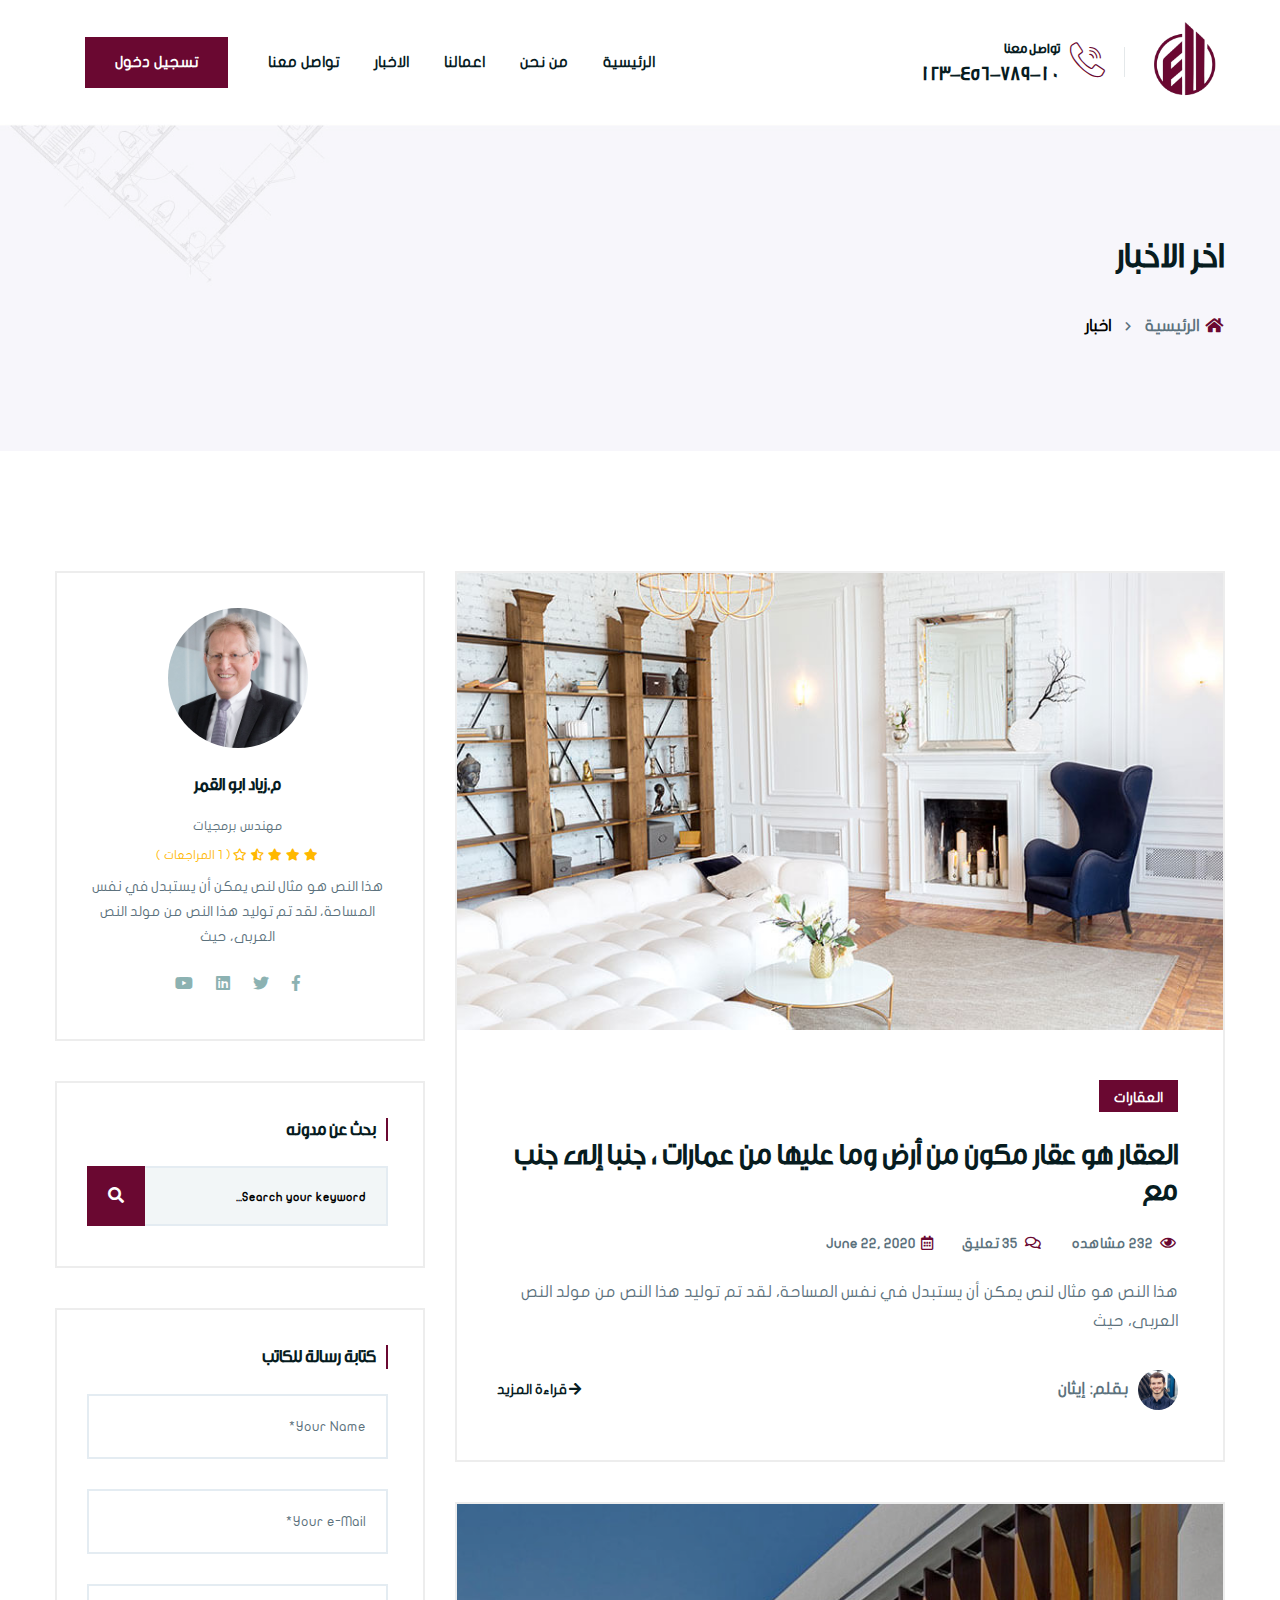
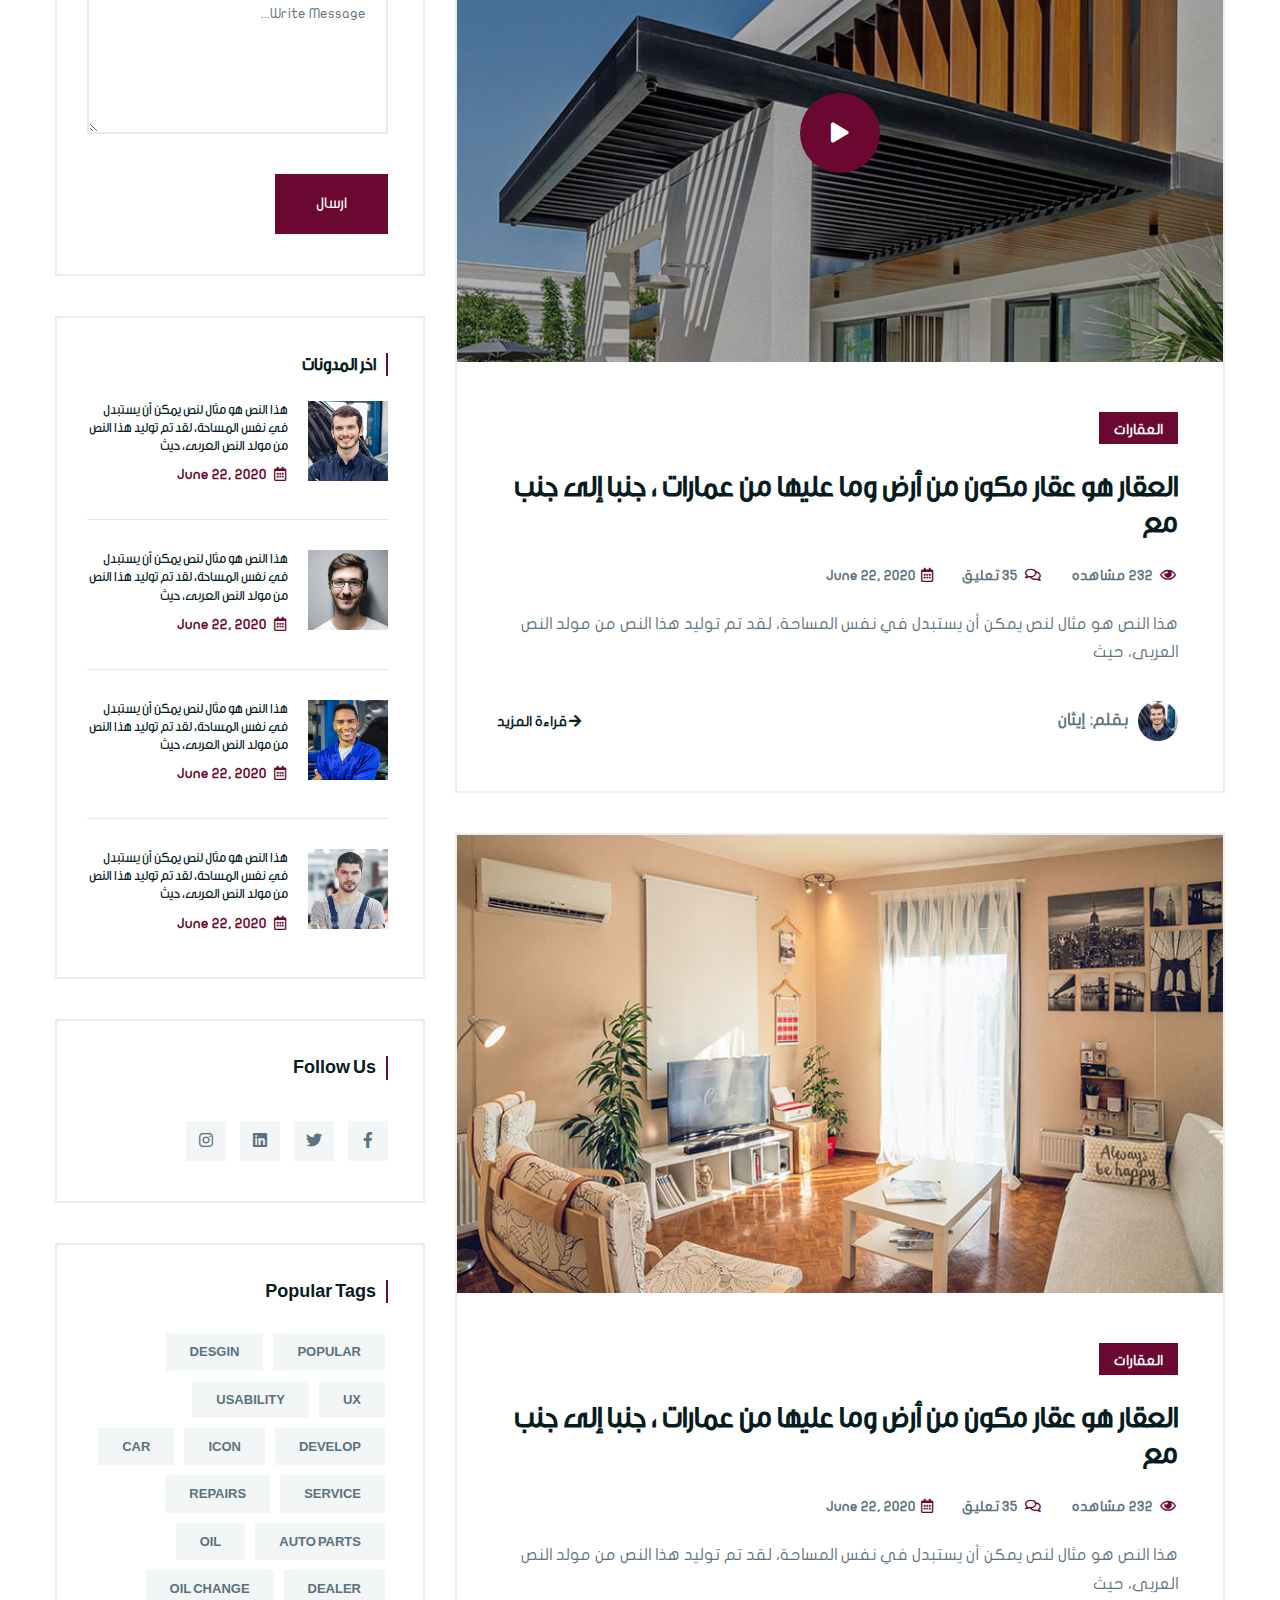
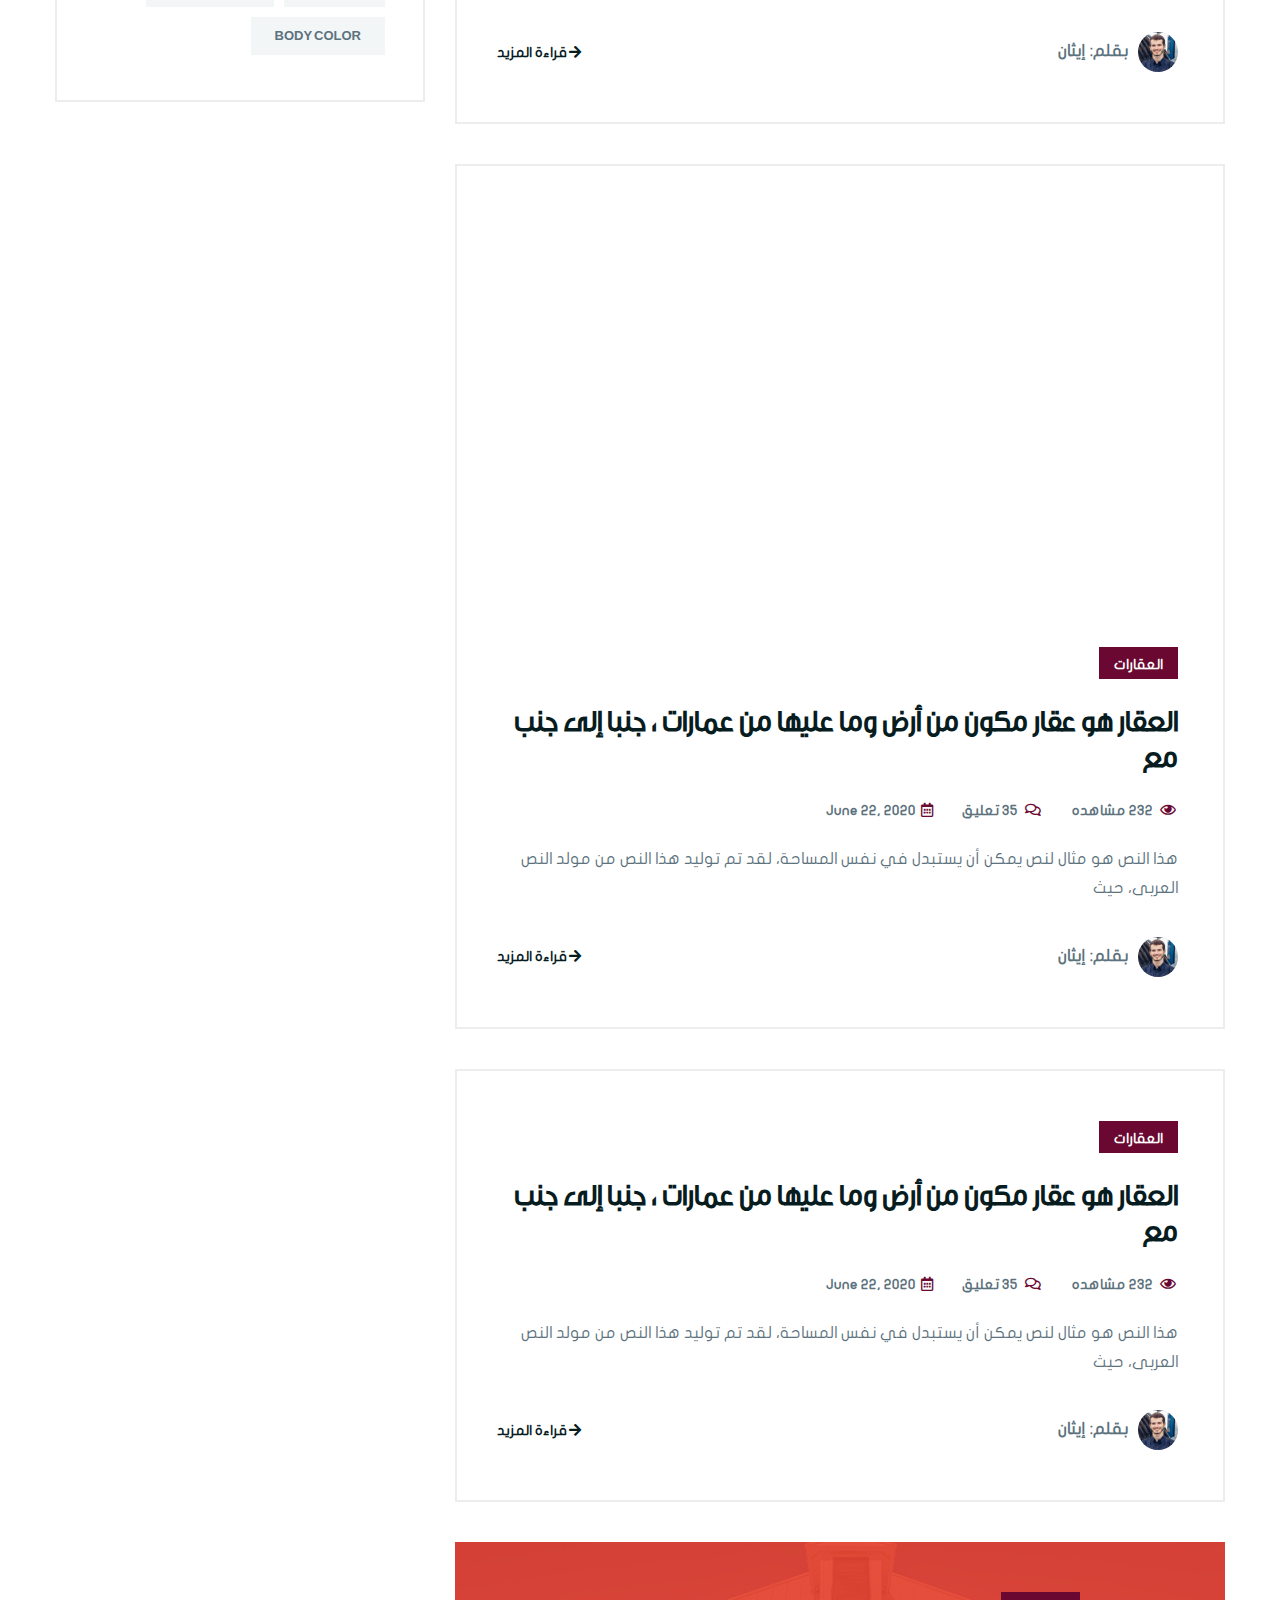
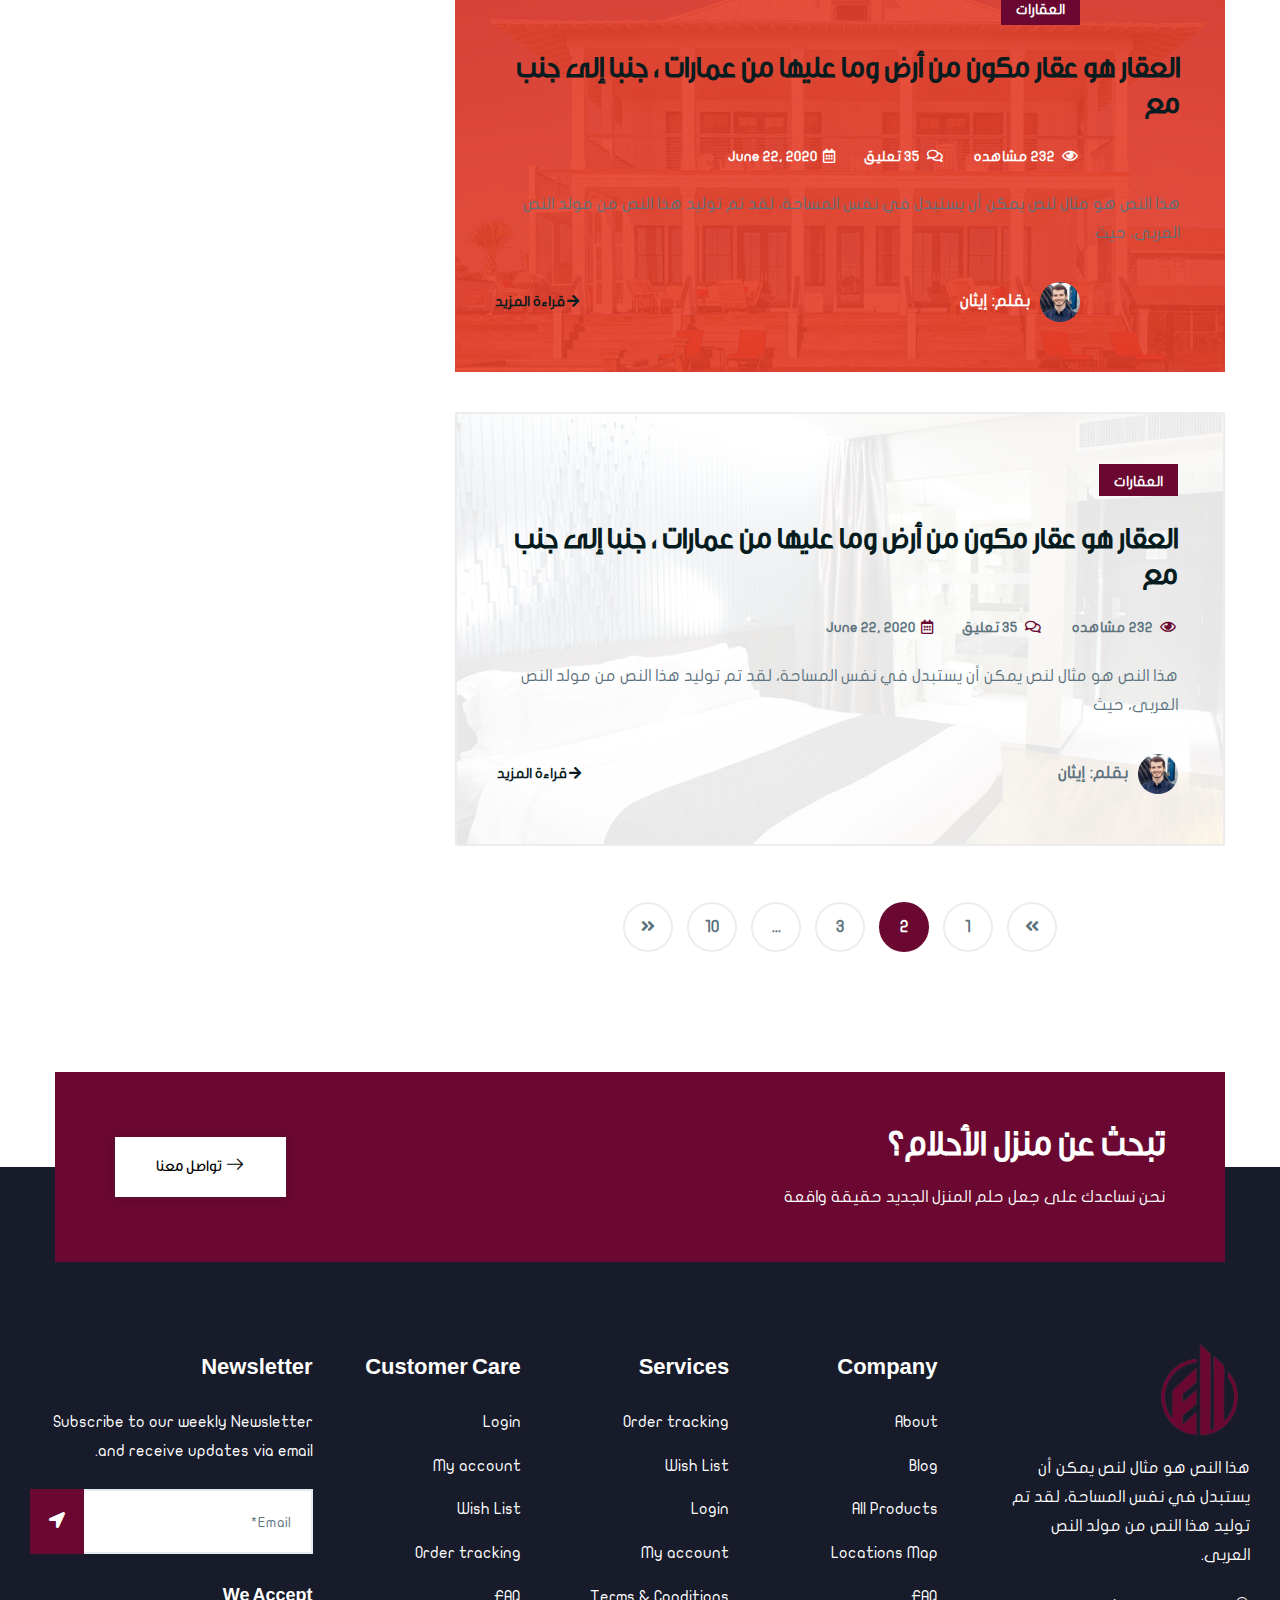
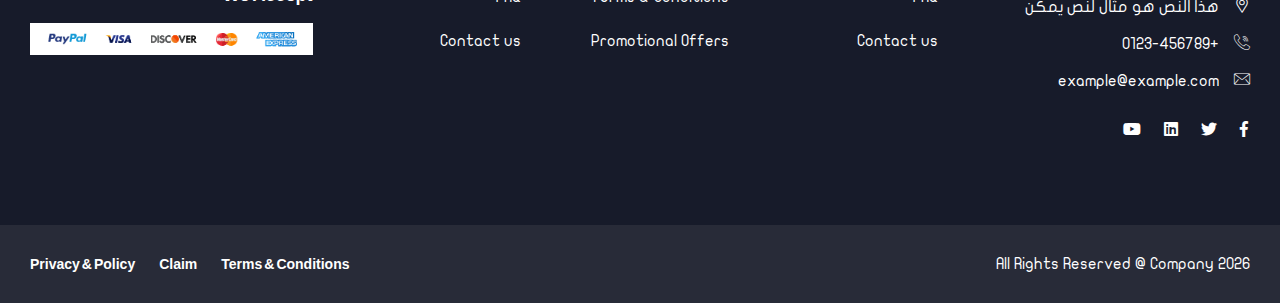
==== news.html @ 2dbd052d "ziad" ====
<!doctype html>
<html class="no-js" lang="zxx">

<head>
    <meta charset="utf-8">
    <meta http-equiv="x-ua-compatible" content="ie=edge">
    <title>ادارة المشاريع الهندسية</title>
    <meta name="robots" content="noindex, follow" />
    <meta name="description" content="">
    <meta name="viewport" content="width=device-width, initial-scale=1, shrink-to-fit=no">

    <!-- Place favicon.png in the root directory -->
    <link rel="shortcut icon" href="img/logo.png" type="image/x-icon" />
    <!-- Font Icons css -->
    <link rel="stylesheet" href="css/font-icons.css">
    <!-- plugins css -->
    <link rel="stylesheet" href="css/plugins.css">
    <!-- Main Stylesheet -->
    <link rel="stylesheet" href="css/style.css">
    <!-- Responsive css -->
    <link rel="stylesheet" href="css/responsive.css">
</head>

<body>
    <!--[if lte IE 9]>
        <p class="browserupgrade">You are using an <strong>outdated</strong> browser. Please <a href="https://browsehappy.com/">upgrade your browser</a> to improve your experience and security.</p>
    <![endif]-->

    <!-- Add your site or application content here -->

<!-- Body main wrapper start -->
<div class="body-wrapper">

    <!-- HEADER AREA START (header-5) -->
    <header class="ltn__header-area ltn__header-5 ltn__header-logo-and-mobile-menu-in-mobile ltn__header-transparent--- gradient-color-4---">
        <!-- ltn__header-top-area start -->
        <div class="ltn__header-top-area d-none">
            <div class="container">
                <div class="row">
                    <div class="col-md-7">
                        <div class="ltn__top-bar-menu">
                            <ul>
                                <li><a href="mailto:info@webmail.com?Subject=Flower%20greetings%20to%20you"><i class="icon-mail"></i> info@webmail.com</a></li>
                                <li><a href="locations.html"><i class="icon-placeholder"></i> 15/A, Nest Tower, NYC</a></li>
                            </ul>
                        </div>
                    </div>
                    <div class="col-md-5">
                        <div class="top-bar-right text-right">
                            <div class="ltn__top-bar-menu">
                                <ul>
                                    <li>
                                        <!-- ltn__language-menu -->
                                        <div class="ltn__drop-menu ltn__currency-menu ltn__language-menu">
                                            <ul>
                                                <li><a href="index-2.html#" class="dropdown-toggle"><span class="active-currency">English</span></a>
                                                    <ul>
                                                        <li><a href="index-2.html#">Arabic</a></li>
                                                        <li><a href="index-2.html#">Bengali</a></li>
                                                        <li><a href="index-2.html#">Chinese</a></li>
                                                        <li><a href="index-2.html#">English</a></li>
                                                        <li><a href="index-2.html#">French</a></li>
                                                        <li><a href="index-2.html#">Hindi</a></li>
                                                    </ul>
                                                </li>
                                            </ul>
                                        </div>
                                    </li>
                                    <li>
                                        <!-- ltn__social-media -->
                                        <div class="ltn__social-media">
                                            <ul>
                                                <li><a href="index-2.html#" title="Facebook"><i class="fab fa-facebook-f"></i></a></li>
                                                <li><a href="index-2.html#" title="Twitter"><i class="fab fa-twitter"></i></a></li>
                                                
                                                <li><a href="index-2.html#" title="Instagram"><i class="fab fa-instagram"></i></a></li>
                                                <li><a href="index-2.html#" title="Dribbble"><i class="fab fa-dribbble"></i></a></li>
                                            </ul>
                                        </div>
                                    </li>
                                </ul>
                            </div>
                        </div>
                    </div>
                </div>
            </div>
        </div>
        <!-- ltn__header-top-area end -->
        
        <!-- ltn__header-middle-area start -->
        <div class="ltn__header-middle-area ltn__header-sticky ltn__sticky-bg-white">
            <div class="container">
                <div class="row">
                    <div class="col">
                        <div class="site-logo-wrap">
                            <div class="site-logo">
                                <a href="index.html"><img src="img/logo.png" width="80px" alt="Logo"></a>
                            </div>
                            <div class="get-support clearfix">
                                <div class="get-support-icon">
                                    <i class="icon-call"></i>
                                </div>
                                <div class="get-support-info">
                                    <h6>تواصل معنا</h6>
                                    <h4><a href="tel:+123456789">123-456-789-10</a></h4>
                                </div>
                            </div>
                        </div>
                    </div>
                    <div class="col header-menu-column">
                        <div class="header-menu d-none d-xl-block">
                            <nav>
                                <div class="ltn__main-menu">
                                    <ul>
                                        <li><a href="index-2.html#">الرئيسية</a>
                                         
                                        </li>
                                        <li><a href="index-2.html#">من نحن</a>
                                    
                                        </li>
                                        <li><a href="index-2.html#">اعمالنا</a>
                                    
                                        </li>
                                        <li><a href="index-2.html#">الاخبار</a>
                                            <ul>
                                                <li><a href="blog.html">News</a></li>
                                                <li><a href="blog-grid.html">News Grid</a></li>
                                                <li><a href="blog-left-sidebar.html">News Left sidebar</a></li>
                                                <li><a href="blog-right-sidebar.html">News Right sidebar</a></li>
                                                <li><a href="blog-details.html">News details</a></li>
                                            </ul>
                                        </li>

                                    
                                        <li><a href="contact.html">تواصل معنا</a></li>
                                        <li class="special-link">
                                            <a href="add-listing.html">تسجيل دخول</a>
                                        </li>
                                    </ul>
                                </div>
                            </nav>
                        </div>
                    </div>
                    <div class="ltn__header-options ltn__header-options-2 ">
                        <!-- Mobile Menu Button -->
                        <div class="mobile-menu-toggle d-xl-none">
                            <a href="index-2.html#ltn__utilize-mobile-menu" class="ltn__utilize-toggle">
                                <svg viewBox="0 0 800 600">
                                    <path d="M300,220 C300,220 520,220 540,220 C740,220 640,540 520,420 C440,340 300,200 300,200" id="top"></path>
                                    <path d="M300,320 L540,320" id="middle"></path>
                                    <path d="M300,210 C300,210 520,210 540,210 C740,210 640,530 520,410 C440,330 300,190 300,190" id="bottom" transform="translate(480, 320) scale(1, -1) translate(-480, -318) "></path>
                                </svg>
                            </a>
                        </div>
                    </div>
                </div>
            </div>
        </div>
        <!-- ltn__header-middle-area end -->
    </header>
    <!-- HEADER AREA END -->



    <!-- Utilize Mobile Menu Start -->
    <div id="ltn__utilize-mobile-menu" class="ltn__utilize ltn__utilize-mobile-menu">
        <div class="ltn__utilize-menu-inner ltn__scrollbar">
            <div class="ltn__utilize-menu-head">
                <div class="site-logo">
                    <a href="index.html"><img src="img/logo.png" alt="Logo"></a>
                </div>
                <button class="ltn__utilize-close">×</button>
            </div>
            <div class="ltn__utilize-menu-search-form">
                <form action="#">
                    <input type="text" placeholder="Search...">
                    <button><i class="fas fa-search"></i></button>
                </form>
            </div>
            <div class="ltn__utilize-menu">
                <ul>
                    <li><a href="index-2.html#">الرئيسية</a>
                     
                    </li>
                    <li><a href="index-2.html#">من نحن</a>
                
                    </li>
                    <li><a href="index-2.html#">اعمالنا</a>
                
                    </li>
                    <li><a href="index-2.html#">الاخبار</a>
                        <ul class="sub-menu">
                            <li><a href="blog.html">News</a></li>
                            <li><a href="blog-grid.html">News Grid</a></li>
                            <li><a href="blog-left-sidebar.html">News Left sidebar</a></li>
                            <li><a href="blog-right-sidebar.html">News Right sidebar</a></li>
                            <li><a href="blog-details.html">News details</a></li>
                        </ul>
                    </li>

                
                    <li><a href="contact.html">تواصل معنا</a></li>
                    <li class="special-link">
                        <a href="add-listing.html">تسجيل دخول</a>
                    </li>
                </ul>
            </div>
       
            <div class="ltn__social-media-2">
                <ul>
                    <li><a href="index-2.html#" title="Facebook"><i class="fab fa-facebook-f"></i></a></li>
                    <li><a href="index-2.html#" title="Twitter"><i class="fab fa-twitter"></i></a></li>
                    <li><a href="index-2.html#" title="Linkedin"><i class="fab fa-linkedin"></i></a></li>
                    <li><a href="index-2.html#" title="Instagram"><i class="fab fa-instagram"></i></a></li>
                </ul>
            </div>
        </div>
    </div>
    <!-- Utilize Mobile Menu End -->

    <div class="ltn__utilize-overlay"></div>


    <!-- BREADCRUMB AREA START -->
    <div class="ltn__breadcrumb-area text-left bg-overlay-white-30 bg-image "  data-bg="img/bg/14.jpg">
        <div class="container">
            <div class="row">
                <div class="col-lg-12">
                    <div class="ltn__breadcrumb-inner">
                        <h1 class="page-title">اخر الاخبار</h1>
                        <div class="ltn__breadcrumb-list">
                            <ul>
                                <li><a href="index.html"><span class="ltn__secondary-color"><i class="fas fa-home"></i></span> الرئيسية</a></li>
                                <li>اخبار</li>
                            </ul>
                        </div>
                    </div>
                </div>
            </div>
        </div>
    </div>
    <!-- BREADCRUMB AREA END -->

    <!-- BLOG AREA START -->
    <div class="ltn__blog-area mb-120">
        <div class="container">
            <div class="row">
                <div class="col-lg-8">
                    <div class="ltn__blog-list-wrap">
                        <!-- Blog Item -->
                        <div class="ltn__blog-item ltn__blog-item-5">
                            <div class="ltn__blog-img">
                                <a href="blog-details.html"><img src="img/blog/31.jpg" alt="Image"></a>
                            </div>
                            <div class="ltn__blog-brief">
                                <div class="ltn__blog-meta">
                                    <ul>
                                        <li class="ltn__blog-category">
                                            <a href="blog.html#">العقارات</a>
                                        </li>
                                    </ul>
                                </div>
                                <h3 class="ltn__blog-title"><a href="blog-details.html">العقار هو عقار مكون من أرض وما عليها من عمارات ،
                                    جنبا إلى جنب مع</a></h3>
                                <div class="ltn__blog-meta">
                                    <ul>
                                        <li>
                                            <a href="blog.html#"><i class="far fa-eye"></i>232 مشاهده</a>
                                        </li>
                                        <li>
                                            <a href="blog.html#"><i class="far fa-comments"></i>35 تعليق</a>
                                        </li>
                                        <li class="ltn__blog-date">
                                            <i class="far fa-calendar-alt"></i>June 22, 2020
                                        </li>
                                    </ul>
                                </div>
                                <p>هذا النص هو مثال لنص يمكن أن يستبدل في نفس المساحة، لقد تم توليد هذا النص من مولد النص العربى، حيث</p>
                                <div class="ltn__blog-meta-btn">
                                    <div class="ltn__blog-meta">
                                        <ul>
                                            <li class="ltn__blog-author">
                                                <a href="blog.html#"><img src="img/blog/author.jpg" alt="#">بقلم: إيثان</a>
                                            </li>
                                        </ul>
                                    </div>
                                    <div class="ltn__blog-btn">
                                        <a href="blog-details.html"><i class="fas fa-arrow-right"></i>قراءة المزيد</a>
                                    </div>
                                </div>
                            </div>
                        </div>
                        <!-- Blog Item (Video) -->
                        <div class="ltn__blog-item ltn__blog-item-5 ltn__blog-item-video">
                            <div class="ltn__video-img">
                                <img src="img/blog/32.jpg" alt="video popup bg image">
                                <a class="ltn__video-icon-2 ltn__secondary-bg ltn__video-icon-2-border---" href="https://www.youtube.com/embed/X7R-q9rsrtU?autoplay=1&showinfo=0"  data-rel="lightcase:myCollection">
                                    <i class="fa fa-play"></i>
                                </a>
                            </div>
                            <div class="ltn__blog-brief">
                                <div class="ltn__blog-meta">
                                    <ul>
                                        <li class="ltn__blog-category">
                                            <a href="blog.html#">العقارات</a>
                                        </li>
                                    </ul>
                                </div>
                                <h3 class="ltn__blog-title"><a href="blog-details.html">العقار هو عقار مكون من أرض وما عليها من عمارات ،
                                    جنبا إلى جنب مع</a></h3>
                                <div class="ltn__blog-meta">
                                    <ul>
                                        <li>
                                            <a href="blog.html#"><i class="far fa-eye"></i>232 مشاهده</a>
                                        </li>
                                        <li>
                                            <a href="blog.html#"><i class="far fa-comments"></i>35 تعليق</a>
                                        </li>
                                        <li class="ltn__blog-date">
                                            <i class="far fa-calendar-alt"></i>June 22, 2020
                                        </li>
                                    </ul>
                                </div>
                                <p>هذا النص هو مثال لنص يمكن أن يستبدل في نفس المساحة، لقد تم توليد هذا النص من مولد النص العربى، حيث</p>
                                <div class="ltn__blog-meta-btn">
                                    <div class="ltn__blog-meta">
                                        <ul>
                                            <li class="ltn__blog-author">
                                                <a href="blog.html#"><img src="img/blog/author.jpg" alt="#">بقلم: إيثان</a>
                                            </li>
                                        </ul>
                                    </div>
                                    <div class="ltn__blog-btn">
                                        <a href="blog-details.html"><i class="fas fa-arrow-right"></i>قراءة المزيد</a>
                                    </div>
                                </div>
                            </div>
                        </div>
                        <!-- Blog Item (Gallery) -->
                        <div class="ltn__blog-item ltn__blog-item-5 ltn__blog-item-gallery">
                            <div class="ltn__blog-gallery-active slick-arrow-1 slick-arrow-1-inner">
                                <div class="ltn__blog-gallery-item">
                                    <a href="blog-details.html"><img src="img/blog/33.jpg" alt="Image"></a>
                                </div>
                                <div class="ltn__blog-gallery-item">
                                    <a href="blog-details.html"><img src="img/blog/34.jpg" alt="Image"></a>
                                </div>
                                <div class="ltn__blog-gallery-item">
                                    <a href="blog-details.html"><img src="img/blog/31.jpg" alt="Image"></a>
                                </div>
                            </div>
                            <div class="ltn__blog-brief">
                                <div class="ltn__blog-meta">
                                    <ul>
                                        <li class="ltn__blog-category">
                                            <a href="blog.html#">العقارات</a>
                                        </li>
                                    </ul>
                                </div>
                                <h3 class="ltn__blog-title"><a href="blog-details.html">العقار هو عقار مكون من أرض وما عليها من عمارات ،
                                    جنبا إلى جنب مع</a></h3>
                                <div class="ltn__blog-meta">
                                    <ul>
                                        <li>
                                            <a href="blog.html#"><i class="far fa-eye"></i>232 مشاهده</a>
                                        </li>
                                        <li>
                                            <a href="blog.html#"><i class="far fa-comments"></i>35 تعليق</a>
                                        </li>
                                        <li class="ltn__blog-date">
                                            <i class="far fa-calendar-alt"></i>June 22, 2020
                                        </li>
                                    </ul>
                                </div>
                                <p>هذا النص هو مثال لنص يمكن أن يستبدل في نفس المساحة، لقد تم توليد هذا النص من مولد النص العربى، حيث</p>
                                <div class="ltn__blog-meta-btn">
                                    <div class="ltn__blog-meta">
                                        <ul>
                                            <li class="ltn__blog-author">
                                                <a href="blog.html#"><img src="img/blog/author.jpg" alt="#">بقلم: إيثان</a>
                                            </li>
                                        </ul>
                                    </div>
                                    <div class="ltn__blog-btn">
                                        <a href="blog-details.html"><i class="fas fa-arrow-right"></i>قراءة المزيد</a>
                                    </div>
                                </div>
                            </div>
                        </div>
                        <!-- Blog Item (Audio) -->
                        <div class="ltn__blog-item ltn__blog-item-5 ltn__blog-item-audio">
                            <div class="post-audio embed-responsive embed-responsive-16by9">
                                <iframe src="https://w.soundcloud.com/player/?url=https://api.soundcloud.com/tracks/837045328&color=%23ff5500&auto_play=false&hide_related=false&show_comments=true&show_user=true&show_reposts=false&show_teaser=true&visual=true"></iframe>
                                
                            </div>
                            <div class="ltn__blog-brief">
                                <div class="ltn__blog-meta">
                                    <ul>
                                        <li class="ltn__blog-category">
                                            <a href="blog.html#">العقارات</a>
                                        </li>
                                    </ul>
                                </div>
                                <h3 class="ltn__blog-title"><a href="blog-details.html">العقار هو عقار مكون من أرض وما عليها من عمارات ،
                                    جنبا إلى جنب مع</a></h3>
                                <div class="ltn__blog-meta">
                                    <ul>
                                        <li>
                                            <a href="blog.html#"><i class="far fa-eye"></i>232 مشاهده</a>
                                        </li>
                                        <li>
                                            <a href="blog.html#"><i class="far fa-comments"></i>35 تعليق</a>
                                        </li>
                                        <li class="ltn__blog-date">
                                            <i class="far fa-calendar-alt"></i>June 22, 2020
                                        </li>
                                    </ul>
                                </div>
                                <p>هذا النص هو مثال لنص يمكن أن يستبدل في نفس المساحة، لقد تم توليد هذا النص من مولد النص العربى، حيث</p>
                                <div class="ltn__blog-meta-btn">
                                    <div class="ltn__blog-meta">
                                        <ul>
                                            <li class="ltn__blog-author">
                                                <a href="blog.html#"><img src="img/blog/author.jpg" alt="#">بقلم: إيثان</a>
                                            </li>
                                        </ul>
                                    </div>
                                    <div class="ltn__blog-btn">
                                        <a href="blog-details.html"><i class="fas fa-arrow-right"></i>قراءة المزيد</a>
                                    </div>
                                </div>
                            </div>
                        </div>
                        <!-- Blog Item (No Image) -->
                        <div class="ltn__blog-item ltn__blog-item-5 ltn__blog-item-no-image">
                            <div class="ltn__blog-brief">
                                <div class="ltn__blog-meta">
                                    <ul>
                                        <li class="ltn__blog-category">
                                            <a href="blog.html#">العقارات</a>
                                        </li>
                                    </ul>
                                </div>
                                <h3 class="ltn__blog-title"><a href="blog-details.html">العقار هو عقار مكون من أرض وما عليها من عمارات ،
                                    جنبا إلى جنب مع</a></h3>
                                <div class="ltn__blog-meta">
                                    <ul>
                                        <li>
                                            <a href="blog.html#"><i class="far fa-eye"></i>232 مشاهده</a>
                                        </li>
                                        <li>
                                            <a href="blog.html#"><i class="far fa-comments"></i>35 تعليق</a>
                                        </li>
                                        <li class="ltn__blog-date">
                                            <i class="far fa-calendar-alt"></i>June 22, 2020
                                        </li>
                                    </ul>
                                </div>
                                <p>هذا النص هو مثال لنص يمكن أن يستبدل في نفس المساحة، لقد تم توليد هذا النص من مولد النص العربى، حيث</p>
                                <div class="ltn__blog-meta-btn">
                                    <div class="ltn__blog-meta">
                                        <ul>
                                            <li class="ltn__blog-author">
                                                <a href="blog.html#"><img src="img/blog/author.jpg" alt="#">بقلم: إيثان</a>
                                            </li>
                                        </ul>
                                    </div>
                                    <div class="ltn__blog-btn">
                                        <a href="blog-details.html"><i class="fas fa-arrow-right"></i>قراءة المزيد</a>
                                    </div>
                                </div>
                            </div>
                        </div>
                        <!-- Blog Item (Quote) -->
                        <div class="ltn__blog-item ltn__blog-item-5 ltn__blog-item-quote bg-image bg-overlay-theme-90" data-bg="img/blog/3.jpg">
                            <div class="ltn__blog-brief">
                                <div class="ltn__blog-meta">
                                    <ul>
                                        <li class="ltn__blog-category">
                                            <a href="blog.html#">العقارات</a>
                                        </li>
                                    </ul>
                                </div>
                                <h3 class="ltn__blog-title"><a href="blog-details.html">العقار هو عقار مكون من أرض وما عليها من عمارات ،
                                    جنبا إلى جنب مع</a></h3>
                                <div class="ltn__blog-meta">
                                    <ul>
                                        <li>
                                            <a href="blog.html#"><i class="far fa-eye"></i>232 مشاهده</a>
                                        </li>
                                        <li>
                                            <a href="blog.html#"><i class="far fa-comments"></i>35 تعليق</a>
                                        </li>
                                        <li class="ltn__blog-date">
                                            <i class="far fa-calendar-alt"></i>June 22, 2020
                                        </li>
                                    </ul>
                                </div>
                                <p>هذا النص هو مثال لنص يمكن أن يستبدل في نفس المساحة، لقد تم توليد هذا النص من مولد النص العربى، حيث</p>
                                <div class="ltn__blog-meta-btn">
                                    <div class="ltn__blog-meta">
                                        <ul>
                                            <li class="ltn__blog-author">
                                                <a href="blog.html#"><img src="img/blog/author.jpg" alt="#">بقلم: إيثان</a>
                                            </li>
                                        </ul>
                                    </div>
                                    <div class="ltn__blog-btn">
                                        <a href="blog-details.html"><i class="fas fa-arrow-right"></i>قراءة المزيد</a>
                                    </div>
                                </div>
                            </div>
                        </div>
                        <!-- Blog Item (Background Image) -->
                        <div class="ltn__blog-item ltn__blog-item-5 ltn__blog-item-bg-image bg-image bg-overlay-white-90" data-bg="img/blog/2.jpg">
                            <div class="ltn__blog-brief">
                                <div class="ltn__blog-meta">
                                    <ul>
                                        <li class="ltn__blog-category">
                                            <a href="blog.html#">العقارات</a>
                                        </li>
                                    </ul>
                                </div>
                                <h3 class="ltn__blog-title"><a href="blog-details.html">العقار هو عقار مكون من أرض وما عليها من عمارات ،
                                    جنبا إلى جنب مع</a></h3>
                                <div class="ltn__blog-meta">
                                    <ul>
                                        <li>
                                            <a href="blog.html#"><i class="far fa-eye"></i>232 مشاهده</a>
                                        </li>
                                        <li>
                                            <a href="blog.html#"><i class="far fa-comments"></i>35 تعليق</a>
                                        </li>
                                        <li class="ltn__blog-date">
                                            <i class="far fa-calendar-alt"></i>June 22, 2020
                                        </li>
                                    </ul>
                                </div>
                                <p>هذا النص هو مثال لنص يمكن أن يستبدل في نفس المساحة، لقد تم توليد هذا النص من مولد النص العربى، حيث</p>
                                <div class="ltn__blog-meta-btn">
                                    <div class="ltn__blog-meta">
                                        <ul>
                                            <li class="ltn__blog-author">
                                                <a href="blog.html#"><img src="img/blog/author.jpg" alt="#">بقلم: إيثان</a>
                                            </li>
                                        </ul>
                                    </div>
                                    <div class="ltn__blog-btn">
                                        <a href="blog-details.html"><i class="fas fa-arrow-right"></i>قراءة المزيد</a>
                                    </div>
                                </div>
                            </div>
                        </div>
                        <!--  -->
                    </div>
                    <div class="row">
                        <div class="col-lg-12">
                            <div class="ltn__pagination-area text-center">
                                <div class="ltn__pagination">
                                    <ul>
                                        <li><a href="blog.html#"><i class="fas fa-angle-double-left"></i></a></li>
                                        <li><a href="blog.html#">1</a></li>
                                        <li class="active"><a href="blog.html#">2</a></li>
                                        <li><a href="blog.html#">3</a></li>
                                        <li><a href="blog.html#">...</a></li>
                                        <li><a href="blog.html#">10</a></li>
                                        <li><a href="blog.html#"><i class="fas fa-angle-double-right"></i></a></li>
                                    </ul>
                                </div>
                            </div>
                        </div>
                    </div>
                </div>
                <div class="col-lg-4">
                    <aside class="sidebar-area blog-sidebar ltn__right-sidebar">
                        <!-- Author Widget -->
                        <div class="widget ltn__author-widget">
                            <div class="ltn__author-widget-inner text-center">
                                <img src="img/team/4.jpg" alt="Image">
                                <h5>م.زياد ابو القمر</h5>
                                <small>مهندس برمجيات</small>
                                <div class="product-ratting">
                                    <ul>
                                        <li><a href="blog.html#"><i class="fas fa-star"></i></a></li>
                                        <li><a href="blog.html#"><i class="fas fa-star"></i></a></li>
                                        <li><a href="blog.html#"><i class="fas fa-star"></i></a></li>
                                        <li><a href="blog.html#"><i class="fas fa-star-half-alt"></i></a></li>
                                        <li><a href="blog.html#"><i class="far fa-star"></i></a></li>
                                        <li class="review-total"> <a href="blog.html#"> ( 1 المراجعات )</a></li>
                                    </ul>
                                </div>
                                <p>هذا النص هو مثال لنص يمكن أن يستبدل في نفس المساحة، لقد تم توليد هذا النص من مولد النص العربى، حيث</p>
                                <div class="ltn__social-media">
                                    <ul>
                                        <li><a href="blog.html#" title="Facebook"><i class="fab fa-facebook-f"></i></a></li>
                                        <li><a href="blog.html#" title="Twitter"><i class="fab fa-twitter"></i></a></li>
                                        <li><a href="blog.html#" title="Linkedin"><i class="fab fa-linkedin"></i></a></li>
                                        
                                        <li><a href="blog.html#" title="Youtube"><i class="fab fa-youtube"></i></a></li>
                                    </ul>
                                </div>
                            </div>
                        </div>
                        <!-- Search Widget -->
                        <div class="widget ltn__search-widget">
                            <h4 class="ltn__widget-title ltn__widget-title-border-2">بحث عن مدونه</h4>
                            <form action="#">
                                <input type="text" name="search" placeholder="Search your keyword...">
                                <button type="submit"><i class="fas fa-search"></i></button>
                            </form>
                        </div>
                        <!-- Form Widget -->
                        <div class="widget ltn__form-widget">
                            <h4 class="ltn__widget-title ltn__widget-title-border-2">كتابة رسالة للكاتب</h4>
                            <form action="#">
                                <input type="text" name="yourname" placeholder="Your Name*">
                                <input type="text" name="youremail" placeholder="Your e-Mail*">
                                <textarea name="yourmessage" placeholder="Write Message..."></textarea>
                                <button type="submit" class="btn theme-btn-1">ارسال </button>
                            </form>
                        </div>
                        <!-- Top Rated Product Widget -->
                      
                        <!-- Menu Widget (Category) -->
                  
                        <!-- Popular Product Widget -->
                  
                        <!-- Popular Post Widget -->
                        <div class="widget ltn__popular-post-widget">
                            <h4 class="ltn__widget-title ltn__widget-title-border-2">اخر المدونات</h4>
                            <ul>
                                <li>
                                    <div class="popular-post-widget-item clearfix">
                                        <div class="popular-post-widget-img">
                                            <a href="blog-details.html"><img src="img/team/5.jpg" alt="#"></a>
                                        </div>
                                        <div class="popular-post-widget-brief">
                                            <h6><a href="blog-details.html">هذا النص هو مثال لنص يمكن أن يستبدل في نفس المساحة، لقد تم توليد هذا النص من مولد النص العربى، حيث</a></h6>
                                            <div class="ltn__blog-meta">
                                                <ul>
                                                    <li class="ltn__blog-date">
                                                        <a href="blog.html#"><i class="far fa-calendar-alt"></i>June 22, 2020</a>
                                                    </li>
                                                </ul>
                                            </div>
                                        </div>
                                    </div>
                                </li>
                                <li>
                                    <div class="popular-post-widget-item clearfix">
                                        <div class="popular-post-widget-img">
                                            <a href="blog-details.html"><img src="img/team/6.jpg" alt="#"></a>
                                        </div>
                                        <div class="popular-post-widget-brief">
                                            <h6><a href="blog-details.html">هذا النص هو مثال لنص يمكن أن يستبدل في نفس المساحة، لقد تم توليد هذا النص من مولد النص العربى، حيث</a></h6>

                                            <div class="ltn__blog-meta">
                                                <ul>
                                                    <li class="ltn__blog-date">
                                                        <a href="blog.html#"><i class="far fa-calendar-alt"></i>June 22, 2020</a>
                                                    </li>
                                                </ul>
                                            </div>
                                        </div>
                                    </div>
                                </li>
                                <li>
                                    <div class="popular-post-widget-item clearfix">
                                        <div class="popular-post-widget-img">
                                            <a href="blog-details.html"><img src="img/team/7.jpg" alt="#"></a>
                                        </div>
                                        <div class="popular-post-widget-brief">
                                            <h6><a href="blog-details.html">هذا النص هو مثال لنص يمكن أن يستبدل في نفس المساحة، لقد تم توليد هذا النص من مولد النص العربى، حيث</a></h6>

                                            <div class="ltn__blog-meta">
                                                <ul>
                                                    <li class="ltn__blog-date">
                                                        <a href="blog.html#"><i class="far fa-calendar-alt"></i>June 22, 2020</a>
                                                    </li>
                                                </ul>
                                            </div>
                                        </div>
                                    </div>
                                </li>
                                <li>
                                    <div class="popular-post-widget-item clearfix">
                                        <div class="popular-post-widget-img">
                                            <a href="blog-details.html"><img src="img/team/8.jpg" alt="#"></a>
                                        </div>
                                        <div class="popular-post-widget-brief">
                                            <h6><a href="blog-details.html">هذا النص هو مثال لنص يمكن أن يستبدل في نفس المساحة، لقد تم توليد هذا النص من مولد النص العربى، حيث</a></h6>

                                            <div class="ltn__blog-meta">
                                                <ul>
                                                    <li class="ltn__blog-date">
                                                        <a href="blog.html#"><i class="far fa-calendar-alt"></i>June 22, 2020</a>
                                                    </li>
                                                </ul>
                                            </div>
                                        </div>
                                    </div>
                                </li>
                            </ul>
                        </div>
                      
                        <!-- Social Media Widget -->
                        <div class="widget ltn__social-media-widget">
                            <h4 class="ltn__widget-title ltn__widget-title-border-2">Follow us</h4>
                            <div class="ltn__social-media-2">
                                <ul>
                                    <li><a href="blog.html#" title="Facebook"><i class="fab fa-facebook-f"></i></a></li>
                                    <li><a href="blog.html#" title="Twitter"><i class="fab fa-twitter"></i></a></li>
                                    <li><a href="blog.html#" title="Linkedin"><i class="fab fa-linkedin"></i></a></li>
                                    <li><a href="blog.html#" title="Instagram"><i class="fab fa-instagram"></i></a></li>
                                    
                                </ul>
                            </div>
                        </div>
                        <!-- Tagcloud Widget -->
                        <div class="widget ltn__tagcloud-widget">
                            <h4 class="ltn__widget-title ltn__widget-title-border-2">Popular Tags</h4>
                            <ul>
                                <li><a href="blog.html#">Popular</a></li>
                                <li><a href="blog.html#">desgin</a></li>
                                <li><a href="blog.html#">ux</a></li>
                                <li><a href="blog.html#">usability</a></li>
                                <li><a href="blog.html#">develop</a></li>
                                <li><a href="blog.html#">icon</a></li>
                                <li><a href="blog.html#">Car</a></li>
                                <li><a href="blog.html#">Service</a></li>
                                <li><a href="blog.html#">Repairs</a></li>
                                <li><a href="blog.html#">Auto Parts</a></li>
                                <li><a href="blog.html#">Oil</a></li>
                                <li><a href="blog.html#">Dealer</a></li>
                                <li><a href="blog.html#">Oil Change</a></li>
                                <li><a href="blog.html#">Body Color</a></li>
                            </ul>
                        </div>
                        <!-- Banner Widget -->
                        <div class="widget ltn__banner-widget d-none">
                            <a href="shop.html"><img src="img/banner/2.jpg" alt="#"></a>
                        </div>
                        <!-- Instagram Widget -->
                        <div class="widget ltn__instagram-widget d-none">
                            <h4 class="ltn__widget-title ltn__widget-title-border">Instagram Feeds</h4>
                            <div class="ltn__instafeed ltn__instafeed-grid insta-grid-gutter"></div>
                        </div>
                    </aside>
                </div>
            </div>
        </div>
    </div>
    <!-- BLOG AREA END -->

     <!-- CALL TO ACTION START (call-to-action-6) -->
     <div class="ltn__call-to-action-area call-to-action-6 before-bg-bottom" data-bg="img/1.jpg--">
        <div class="container">
            <div class="row">
                <div class="col-lg-12">
                    <div class="call-to-action-inner call-to-action-inner-6 ltn__secondary-bg text-center---">
                        <div class="coll-to-info text-color-white">
                            <h1>تبحث عن منزل الأحلام؟</h1>
                            <p>نحن نساعدك على جعل حلم المنزل الجديد حقيقة واقعة</p>
                        </div>
                        <div class="btn-wrapper">
                            <a class="btn btn-effect-3 btn-white" href="contact.html"><i class="icon-next"></i> تواصل معنا</a>
                        </div>
                    </div>
                </div>
            </div>
        </div>
    </div>
    <!-- CALL TO ACTION END -->

    <!-- FOOTER AREA START -->
    <footer class="ltn__footer-area  ">
        <div class="footer-top-area  section-bg-2 plr--5">
            <div class="container-fluid">
                <div class="row">
                    <div class="col-xl-3 col-md-6 col-sm-6 col-12">
                        <div class="footer-widget footer-about-widget">
                            <div class="footer-logo">
                                <div class="site-logo">
                                    <img src="img/logo-2.png" width="100px" alt="Logo">
                                </div>
                            </div>
                            <p>هذا النص هو مثال لنص يمكن أن يستبدل في نفس المساحة، لقد تم توليد هذا النص من مولد النص العربى.</p>
                            <div class="footer-address">
                                <ul>
                                    <li>
                                        <div class="footer-address-icon">
                                            <i class="icon-placeholder"></i>
                                        </div>
                                        <div class="footer-address-info">
                                            <p>هذا النص هو مثال لنص يمكن </p>
                                        </div>
                                    </li>
                                    <li>
                                        <div class="footer-address-icon">
                                            <i class="icon-call"></i>
                                        </div>
                                        <div class="footer-address-info">
                                            <p><a href="tel:+0123-456789">+0123-456789</a></p>
                                        </div>
                                    </li>
                                    <li>
                                        <div class="footer-address-icon">
                                            <i class="icon-mail"></i>
                                        </div>
                                        <div class="footer-address-info">
                                            <p><a href="mailto:example@example.com">example@example.com</a></p>
                                        </div>
                                    </li>
                                </ul>
                            </div>
                            <div class="ltn__social-media mt-20">
                                <ul>
                                    <li><a href="index-2.html#" title="Facebook"><i class="fab fa-facebook-f"></i></a></li>
                                    <li><a href="index-2.html#" title="Twitter"><i class="fab fa-twitter"></i></a></li>
                                    <li><a href="index-2.html#" title="Linkedin"><i class="fab fa-linkedin"></i></a></li>
                                    <li><a href="index-2.html#" title="Youtube"><i class="fab fa-youtube"></i></a></li>
                                </ul>
                            </div>
                        </div>
                    </div>
                    <div class="col-xl-2 col-md-6 col-sm-6 col-12">
                        <div class="footer-widget footer-menu-widget clearfix">
                            <h4 class="footer-title">Company</h4>
                            <div class="footer-menu">
                                <ul>
                                    <li><a href="about.html">About</a></li>
                                    <li><a href="blog.html">Blog</a></li>
                                    <li><a href="shop.html">All Products</a></li>
                                    <li><a href="locations.html">Locations Map</a></li>
                                    <li><a href="faq.html">FAQ</a></li>
                                    <li><a href="contact.html">Contact us</a></li>
                                </ul>
                            </div>
                        </div>
                    </div>
                    <div class="col-xl-2 col-md-6 col-sm-6 col-12">
                        <div class="footer-widget footer-menu-widget clearfix">
                            <h4 class="footer-title">Services</h4>
                            <div class="footer-menu">
                                <ul>
                                    <li><a href="order-tracking.html">Order tracking</a></li>
                                    <li><a href="wishlist.html">Wish List</a></li>
                                    <li><a href="login.html">Login</a></li>
                                    <li><a href="account.html">My account</a></li>
                                    <li><a href="about.html">Terms & Conditions</a></li>
                                    <li><a href="about.html">Promotional Offers</a></li>
                                </ul>
                            </div>
                        </div>
                    </div>
                    <div class="col-xl-2 col-md-6 col-sm-6 col-12">
                        <div class="footer-widget footer-menu-widget clearfix">
                            <h4 class="footer-title">Customer Care</h4>
                            <div class="footer-menu">
                                <ul>
                                    <li><a href="login.html">Login</a></li>
                                    <li><a href="account.html">My account</a></li>
                                    <li><a href="wishlist.html">Wish List</a></li>
                                    <li><a href="order-tracking.html">Order tracking</a></li>
                                    <li><a href="faq.html">FAQ</a></li>
                                    <li><a href="contact.html">Contact us</a></li>
                                </ul>
                            </div>
                        </div>
                    </div>
                    <div class="col-xl-3 col-md-6 col-sm-12 col-12">
                        <div class="footer-widget footer-newsletter-widget">
                            <h4 class="footer-title">Newsletter</h4>
                            <p>Subscribe to our weekly Newsletter and receive updates via email.</p>
                            <div class="footer-newsletter">
                                <form action="#">
                                    <input type="email" name="email" placeholder="Email*">
                                    <div class="btn-wrapper">
                                        <button class="theme-btn-1 btn" type="submit"><i class="fas fa-location-arrow"></i></button>
                                    </div>
                                </form>
                            </div>
                            <h5 class="mt-30">We Accept</h5>
                            <img src="img/icons/payment-4.png" alt="Payment Image">
                        </div>
                    </div>
                </div>
            </div>
        </div>
        <div class="ltn__copyright-area ltn__copyright-2 section-bg-7  plr--5">
            <div class="container-fluid ltn__border-top-2">
                <div class="row">
                    <div class="col-md-6 col-12">
                        <div class="ltn__copyright-design clearfix">
                            <p>All Rights Reserved @ Company <span class="current-year"></span></p>
                        </div>
                    </div>
                    <div class="col-md-6 col-12 align-self-center">
                        <div class="ltn__copyright-menu text-right">
                            <ul>
                                <li><a href="index-2.html#">Terms & Conditions</a></li>
                                <li><a href="index-2.html#">Claim</a></li>
                                <li><a href="index-2.html#">Privacy & Policy</a></li>
                            </ul>
                        </div>
                    </div>
                </div>
            </div>
        </div>
    </footer>
    <!-- FOOTER AREA END -->
</div>
<!-- Body main wrapper end -->

    <!-- preloader area start -->
    <div class="preloader d-none" id="preloader">
        <div class="preloader-inner">
            <div class="spinner">
                <div class="dot1"></div>
                <div class="dot2"></div>
            </div>
        </div>
    </div>
    <!-- preloader area end -->

    <!-- All JS Plugins -->
    <script src="js/plugins.js"></script>
    <!-- Main JS -->

    <script src="js/main.js"></script>

</body>

</html>
---- css/font-icons.css ----
/* ===================================================
>>> TABLE OF CONTENTS:
======================================================
  1. Font Awesome 
  2. Flat Icon
  3. Iconmoon Icon

 
=================================================== */

/*---------------------------------------------------------------
  1. Font Awesome 5 Icon
---------------------------------------------------------------*/
/*!
 * Font Awesome Free 5.5.0 by @fontawesome - https://fontawesome.com
 * License - https://fontawesome.com/license/free (Icons: CC BY 4.0, Fonts: SIL OFL 1.1, Code: MIT License)
 */

.fa,.fab,.fal,.far,.fas{-moz-osx-font-smoothing:grayscale;-webkit-font-smoothing:antialiased;display:inline-block;font-style:normal;font-variant:normal;text-rendering:auto;line-height:1}.fa-lg{font-size:1.33333em;line-height:.75em;vertical-align:-.0667em}.fa-xs{font-size:.75em}.fa-sm{font-size:.875em}.fa-1x{font-size:1em}.fa-2x{font-size:2em}.fa-3x{font-size:3em}.fa-4x{font-size:4em}.fa-5x{font-size:5em}.fa-6x{font-size:6em}.fa-7x{font-size:7em}.fa-8x{font-size:8em}.fa-9x{font-size:9em}.fa-10x{font-size:10em}.fa-fw{text-align:center;width:1.25em}.fa-ul{list-style-type:none;margin-left:2.5em;padding-left:0}.fa-ul>li{position:relative}.fa-li{left:-2em;position:absolute;text-align:center;width:2em;line-height:inherit}.fa-border{border:.08em solid #eee;border-radius:.1em;padding:.2em .25em .15em}.fa-pull-left{float:left}.fa-pull-right{float:right}.fa.fa-pull-left,.fab.fa-pull-left,.fal.fa-pull-left,.far.fa-pull-left,.fas.fa-pull-left{margin-right:.3em}.fa.fa-pull-right,.fab.fa-pull-right,.fal.fa-pull-right,.far.fa-pull-right,.fas.fa-pull-right{margin-left:.3em}.fa-spin{animation:fa-spin 2s infinite linear}.fa-pulse{animation:fa-spin 1s infinite steps(8)}@keyframes fa-spin{0%{transform:rotate(0deg)}to{transform:rotate(1turn)}}.fa-rotate-90{-ms-filter:"progid:DXImageTransform.Microsoft.BasicImage(rotation=1)";transform:rotate(90deg)}.fa-rotate-180{-ms-filter:"progid:DXImageTransform.Microsoft.BasicImage(rotation=2)";transform:rotate(180deg)}.fa-rotate-270{-ms-filter:"progid:DXImageTransform.Microsoft.BasicImage(rotation=3)";transform:rotate(270deg)}.fa-flip-horizontal{-ms-filter:"progid:DXImageTransform.Microsoft.BasicImage(rotation=0, mirror=1)";transform:scaleX(-1)}.fa-flip-vertical{transform:scaleY(-1)}.fa-flip-horizontal.fa-flip-vertical,.fa-flip-vertical{-ms-filter:"progid:DXImageTransform.Microsoft.BasicImage(rotation=2, mirror=1)"}.fa-flip-horizontal.fa-flip-vertical{transform:scale(-1)}:root .fa-flip-horizontal,:root .fa-flip-vertical,:root .fa-rotate-90,:root .fa-rotate-180,:root .fa-rotate-270{-webkit-filter:none;filter:none}.fa-stack{display:inline-block;height:2em;line-height:2em;position:relative;vertical-align:middle;width:2.5em}.fa-stack-1x,.fa-stack-2x{left:0;position:absolute;text-align:center;width:100%}.fa-stack-1x{line-height:inherit}.fa-stack-2x{font-size:2em}.fa-inverse{color:#fff}.fa-500px:before{content:"\f26e"}.fa-accessible-icon:before{content:"\f368"}.fa-accusoft:before{content:"\f369"}.fa-acquisitions-incorporated:before{content:"\f6af"}.fa-ad:before{content:"\f641"}.fa-address-book:before{content:"\f2b9"}.fa-address-card:before{content:"\f2bb"}.fa-adjust:before{content:"\f042"}.fa-adn:before{content:"\f170"}.fa-adversal:before{content:"\f36a"}.fa-affiliatetheme:before{content:"\f36b"}.fa-air-freshener:before{content:"\f5d0"}.fa-algolia:before{content:"\f36c"}.fa-align-center:before{content:"\f037"}.fa-align-justify:before{content:"\f039"}.fa-align-left:before{content:"\f036"}.fa-align-right:before{content:"\f038"}.fa-alipay:before{content:"\f642"}.fa-allergies:before{content:"\f461"}.fa-amazon:before{content:"\f270"}.fa-amazon-pay:before{content:"\f42c"}.fa-ambulance:before{content:"\f0f9"}.fa-american-sign-language-interpreting:before{content:"\f2a3"}.fa-amilia:before{content:"\f36d"}.fa-anchor:before{content:"\f13d"}.fa-android:before{content:"\f17b"}.fa-angellist:before{content:"\f209"}.fa-angle-double-down:before{content:"\f103"}.fa-angle-double-left:before{content:"\f100"}.fa-angle-double-right:before{content:"\f101"}.fa-angle-double-up:before{content:"\f102"}.fa-angle-down:before{content:"\f107"}.fa-angle-left:before{content:"\f104"}.fa-angle-right:before{content:"\f105"}.fa-angle-up:before{content:"\f106"}.fa-angry:before{content:"\f556"}.fa-angrycreative:before{content:"\f36e"}.fa-angular:before{content:"\f420"}.fa-ankh:before{content:"\f644"}.fa-app-store:before{content:"\f36f"}.fa-app-store-ios:before{content:"\f370"}.fa-apper:before{content:"\f371"}.fa-apple:before{content:"\f179"}.fa-apple-alt:before{content:"\f5d1"}.fa-apple-pay:before{content:"\f415"}.fa-archive:before{content:"\f187"}.fa-archway:before{content:"\f557"}.fa-arrow-alt-circle-down:before{content:"\f358"}.fa-arrow-alt-circle-left:before{content:"\f359"}.fa-arrow-alt-circle-right:before{content:"\f35a"}.fa-arrow-alt-circle-up:before{content:"\f35b"}.fa-arrow-circle-down:before{content:"\f0ab"}.fa-arrow-circle-left:before{content:"\f0a8"}.fa-arrow-circle-right:before{content:"\f0a9"}.fa-arrow-circle-up:before{content:"\f0aa"}.fa-arrow-down:before{content:"\f063"}.fa-arrow-left:before{content:"\f060"}.fa-arrow-right:before{content:"\f061"}.fa-arrow-up:before{content:"\f062"}.fa-arrows-alt:before{content:"\f0b2"}.fa-arrows-alt-h:before{content:"\f337"}.fa-arrows-alt-v:before{content:"\f338"}.fa-assistive-listening-systems:before{content:"\f2a2"}.fa-asterisk:before{content:"\f069"}.fa-asymmetrik:before{content:"\f372"}.fa-at:before{content:"\f1fa"}.fa-atlas:before{content:"\f558"}.fa-atom:before{content:"\f5d2"}.fa-audible:before{content:"\f373"}.fa-audio-description:before{content:"\f29e"}.fa-autoprefixer:before{content:"\f41c"}.fa-avianex:before{content:"\f374"}.fa-aviato:before{content:"\f421"}.fa-award:before{content:"\f559"}.fa-aws:before{content:"\f375"}.fa-backspace:before{content:"\f55a"}.fa-backward:before{content:"\f04a"}.fa-balance-scale:before{content:"\f24e"}.fa-ban:before{content:"\f05e"}.fa-band-aid:before{content:"\f462"}.fa-bandcamp:before{content:"\f2d5"}.fa-barcode:before{content:"\f02a"}.fa-bars:before{content:"\f0c9"}.fa-baseball-ball:before{content:"\f433"}.fa-basketball-ball:before{content:"\f434"}.fa-bath:before{content:"\f2cd"}.fa-battery-empty:before{content:"\f244"}.fa-battery-full:before{content:"\f240"}.fa-battery-half:before{content:"\f242"}.fa-battery-quarter:before{content:"\f243"}.fa-battery-three-quarters:before{content:"\f241"}.fa-bed:before{content:"\f236"}.fa-beer:before{content:"\f0fc"}.fa-behance:before{content:"\f1b4"}.fa-behance-square:before{content:"\f1b5"}.fa-bell:before{content:"\f0f3"}.fa-bell-slash:before{content:"\f1f6"}.fa-bezier-curve:before{content:"\f55b"}.fa-bible:before{content:"\f647"}.fa-bicycle:before{content:"\f206"}.fa-bimobject:before{content:"\f378"}.fa-binoculars:before{content:"\f1e5"}.fa-birthday-cake:before{content:"\f1fd"}.fa-bitbucket:before{content:"\f171"}.fa-bitcoin:before{content:"\f379"}.fa-bity:before{content:"\f37a"}.fa-black-tie:before{content:"\f27e"}.fa-blackberry:before{content:"\f37b"}.fa-blender:before{content:"\f517"}.fa-blender-phone:before{content:"\f6b6"}.fa-blind:before{content:"\f29d"}.fa-blogger:before{content:"\f37c"}.fa-blogger-b:before{content:"\f37d"}.fa-bluetooth:before{content:"\f293"}.fa-bluetooth-b:before{content:"\f294"}.fa-bold:before{content:"\f032"}.fa-bolt:before{content:"\f0e7"}.fa-bomb:before{content:"\f1e2"}.fa-bone:before{content:"\f5d7"}.fa-bong:before{content:"\f55c"}.fa-book:before{content:"\f02d"}.fa-book-dead:before{content:"\f6b7"}.fa-book-open:before{content:"\f518"}.fa-book-reader:before{content:"\f5da"}.fa-bookmark:before{content:"\f02e"}.fa-bowling-ball:before{content:"\f436"}.fa-box:before{content:"\f466"}.fa-box-open:before{content:"\f49e"}.fa-boxes:before{content:"\f468"}.fa-braille:before{content:"\f2a1"}.fa-brain:before{content:"\f5dc"}.fa-briefcase:before{content:"\f0b1"}.fa-briefcase-medical:before{content:"\f469"}.fa-broadcast-tower:before{content:"\f519"}.fa-broom:before{content:"\f51a"}.fa-brush:before{content:"\f55d"}.fa-btc:before{content:"\f15a"}.fa-bug:before{content:"\f188"}.fa-building:before{content:"\f1ad"}.fa-bullhorn:before{content:"\f0a1"}.fa-bullseye:before{content:"\f140"}.fa-burn:before{content:"\f46a"}.fa-buromobelexperte:before{content:"\f37f"}.fa-bus:before{content:"\f207"}.fa-bus-alt:before{content:"\f55e"}.fa-business-time:before{content:"\f64a"}.fa-buysellads:before{content:"\f20d"}.fa-calculator:before{content:"\f1ec"}.fa-calendar:before{content:"\f133"}.fa-calendar-alt:before{content:"\f073"}.fa-calendar-check:before{content:"\f274"}.fa-calendar-minus:before{content:"\f272"}.fa-calendar-plus:before{content:"\f271"}.fa-calendar-times:before{content:"\f273"}.fa-camera:before{content:"\f030"}.fa-camera-retro:before{content:"\f083"}.fa-campground:before{content:"\f6bb"}.fa-cannabis:before{content:"\f55f"}.fa-capsules:before{content:"\f46b"}.fa-car:before{content:"\f1b9"}.fa-car-alt:before{content:"\f5de"}.fa-car-battery:before{content:"\f5df"}.fa-car-crash:before{content:"\f5e1"}.fa-car-side:before{content:"\f5e4"}.fa-caret-down:before{content:"\f0d7"}.fa-caret-left:before{content:"\f0d9"}.fa-caret-right:before{content:"\f0da"}.fa-caret-square-down:before{content:"\f150"}.fa-caret-square-left:before{content:"\f191"}.fa-caret-square-right:before{content:"\f152"}.fa-caret-square-up:before{content:"\f151"}.fa-caret-up:before{content:"\f0d8"}.fa-cart-arrow-down:before{content:"\f218"}.fa-cart-plus:before{content:"\f217"}.fa-cat:before{content:"\f6be"}.fa-cc-amazon-pay:before{content:"\f42d"}.fa-cc-amex:before{content:"\f1f3"}.fa-cc-apple-pay:before{content:"\f416"}.fa-cc-diners-club:before{content:"\f24c"}.fa-cc-discover:before{content:"\f1f2"}.fa-cc-jcb:before{content:"\f24b"}.fa-cc-mastercard:before{content:"\f1f1"}.fa-cc-paypal:before{content:"\f1f4"}.fa-cc-stripe:before{content:"\f1f5"}.fa-cc-visa:before{content:"\f1f0"}.fa-centercode:before{content:"\f380"}.fa-certificate:before{content:"\f0a3"}.fa-chair:before{content:"\f6c0"}.fa-chalkboard:before{content:"\f51b"}.fa-chalkboard-teacher:before{content:"\f51c"}.fa-charging-station:before{content:"\f5e7"}.fa-chart-area:before{content:"\f1fe"}.fa-chart-bar:before{content:"\f080"}.fa-chart-line:before{content:"\f201"}.fa-chart-pie:before{content:"\f200"}.fa-check:before{content:"\f00c"}.fa-check-circle:before{content:"\f058"}.fa-check-double:before{content:"\f560"}.fa-check-square:before{content:"\f14a"}.fa-chess:before{content:"\f439"}.fa-chess-bishop:before{content:"\f43a"}.fa-chess-board:before{content:"\f43c"}.fa-chess-king:before{content:"\f43f"}.fa-chess-knight:before{content:"\f441"}.fa-chess-pawn:before{content:"\f443"}.fa-chess-queen:before{content:"\f445"}.fa-chess-rook:before{content:"\f447"}.fa-chevron-circle-down:before{content:"\f13a"}.fa-chevron-circle-left:before{content:"\f137"}.fa-chevron-circle-right:before{content:"\f138"}.fa-chevron-circle-up:before{content:"\f139"}.fa-chevron-down:before{content:"\f078"}.fa-chevron-left:before{content:"\f053"}.fa-chevron-right:before{content:"\f054"}.fa-chevron-up:before{content:"\f077"}.fa-child:before{content:"\f1ae"}.fa-chrome:before{content:"\f268"}.fa-church:before{content:"\f51d"}.fa-circle:before{content:"\f111"}.fa-circle-notch:before{content:"\f1ce"}.fa-city:before{content:"\f64f"}.fa-clipboard:before{content:"\f328"}.fa-clipboard-check:before{content:"\f46c"}.fa-clipboard-list:before{content:"\f46d"}.fa-clock:before{content:"\f017"}.fa-clone:before{content:"\f24d"}.fa-closed-captioning:before{content:"\f20a"}.fa-cloud:before{content:"\f0c2"}.fa-cloud-download-alt:before{content:"\f381"}.fa-cloud-meatball:before{content:"\f73b"}.fa-cloud-moon:before{content:"\f6c3"}.fa-cloud-moon-rain:before{content:"\f73c"}.fa-cloud-rain:before{content:"\f73d"}.fa-cloud-showers-heavy:before{content:"\f740"}.fa-cloud-sun:before{content:"\f6c4"}.fa-cloud-sun-rain:before{content:"\f743"}.fa-cloud-upload-alt:before{content:"\f382"}.fa-cloudscale:before{content:"\f383"}.fa-cloudsmith:before{content:"\f384"}.fa-cloudversify:before{content:"\f385"}.fa-cocktail:before{content:"\f561"}.fa-code:before{content:"\f121"}.fa-code-branch:before{content:"\f126"}.fa-codepen:before{content:"\f1cb"}.fa-codiepie:before{content:"\f284"}.fa-coffee:before{content:"\f0f4"}.fa-cog:before{content:"\f013"}.fa-cogs:before{content:"\f085"}.fa-coins:before{content:"\f51e"}.fa-columns:before{content:"\f0db"}.fa-comment:before{content:"\f075"}.fa-comment-alt:before{content:"\f27a"}.fa-comment-dollar:before{content:"\f651"}.fa-comment-dots:before{content:"\f4ad"}.fa-comment-slash:before{content:"\f4b3"}.fa-comments:before{content:"\f086"}.fa-comments-dollar:before{content:"\f653"}.fa-compact-disc:before{content:"\f51f"}.fa-compass:before{content:"\f14e"}.fa-compress:before{content:"\f066"}.fa-concierge-bell:before{content:"\f562"}.fa-connectdevelop:before{content:"\f20e"}.fa-contao:before{content:"\f26d"}.fa-cookie:before{content:"\f563"}.fa-cookie-bite:before{content:"\f564"}.fa-copy:before{content:"\f0c5"}.fa-copyright:before{content:"\f1f9"}.fa-couch:before{content:"\f4b8"}.fa-cpanel:before{content:"\f388"}.fa-creative-commons:before{content:"\f25e"}.fa-creative-commons-by:before{content:"\f4e7"}.fa-creative-commons-nc:before{content:"\f4e8"}.fa-creative-commons-nc-eu:before{content:"\f4e9"}.fa-creative-commons-nc-jp:before{content:"\f4ea"}.fa-creative-commons-nd:before{content:"\f4eb"}.fa-creative-commons-pd:before{content:"\f4ec"}.fa-creative-commons-pd-alt:before{content:"\f4ed"}.fa-creative-commons-remix:before{content:"\f4ee"}.fa-creative-commons-sa:before{content:"\f4ef"}.fa-creative-commons-sampling:before{content:"\f4f0"}.fa-creative-commons-sampling-plus:before{content:"\f4f1"}.fa-creative-commons-share:before{content:"\f4f2"}.fa-creative-commons-zero:before{content:"\f4f3"}.fa-credit-card:before{content:"\f09d"}.fa-critical-role:before{content:"\f6c9"}.fa-crop:before{content:"\f125"}.fa-crop-alt:before{content:"\f565"}.fa-cross:before{content:"\f654"}.fa-crosshairs:before{content:"\f05b"}.fa-crow:before{content:"\f520"}.fa-crown:before{content:"\f521"}.fa-css3:before{content:"\f13c"}.fa-css3-alt:before{content:"\f38b"}.fa-cube:before{content:"\f1b2"}.fa-cubes:before{content:"\f1b3"}.fa-cut:before{content:"\f0c4"}.fa-cuttlefish:before{content:"\f38c"}.fa-d-and-d:before{content:"\f38d"}.fa-d-and-d-beyond:before{content:"\f6ca"}.fa-dashcube:before{content:"\f210"}.fa-database:before{content:"\f1c0"}.fa-deaf:before{content:"\f2a4"}.fa-delicious:before{content:"\f1a5"}.fa-democrat:before{content:"\f747"}.fa-deploydog:before{content:"\f38e"}.fa-deskpro:before{content:"\f38f"}.fa-desktop:before{content:"\f108"}.fa-dev:before{content:"\f6cc"}.fa-deviantart:before{content:"\f1bd"}.fa-dharmachakra:before{content:"\f655"}.fa-diagnoses:before{content:"\f470"}.fa-dice:before{content:"\f522"}.fa-dice-d20:before{content:"\f6cf"}.fa-dice-d6:before{content:"\f6d1"}.fa-dice-five:before{content:"\f523"}.fa-dice-four:before{content:"\f524"}.fa-dice-one:before{content:"\f525"}.fa-dice-six:before{content:"\f526"}.fa-dice-three:before{content:"\f527"}.fa-dice-two:before{content:"\f528"}.fa-digg:before{content:"\f1a6"}.fa-digital-ocean:before{content:"\f391"}.fa-digital-tachograph:before{content:"\f566"}.fa-directions:before{content:"\f5eb"}.fa-discord:before{content:"\f392"}.fa-discourse:before{content:"\f393"}.fa-divide:before{content:"\f529"}.fa-dizzy:before{content:"\f567"}.fa-dna:before{content:"\f471"}.fa-dochub:before{content:"\f394"}.fa-docker:before{content:"\f395"}.fa-dog:before{content:"\f6d3"}.fa-dollar-sign:before{content:"\f155"}.fa-dolly:before{content:"\f472"}.fa-dolly-flatbed:before{content:"\f474"}.fa-donate:before{content:"\f4b9"}.fa-door-closed:before{content:"\f52a"}.fa-door-open:before{content:"\f52b"}.fa-dot-circle:before{content:"\f192"}.fa-dove:before{content:"\f4ba"}.fa-download:before{content:"\f019"}.fa-draft2digital:before{content:"\f396"}.fa-drafting-compass:before{content:"\f568"}.fa-dragon:before{content:"\f6d5"}.fa-draw-polygon:before{content:"\f5ee"}.fa-dribbble:before{content:"\f17d"}.fa-dribbble-square:before{content:"\f397"}.fa-dropbox:before{content:"\f16b"}.fa-drum:before{content:"\f569"}.fa-drum-steelpan:before{content:"\f56a"}.fa-drumstick-bite:before{content:"\f6d7"}.fa-drupal:before{content:"\f1a9"}.fa-dumbbell:before{content:"\f44b"}.fa-dungeon:before{content:"\f6d9"}.fa-dyalog:before{content:"\f399"}.fa-earlybirds:before{content:"\f39a"}.fa-ebay:before{content:"\f4f4"}.fa-edge:before{content:"\f282"}.fa-edit:before{content:"\f044"}.fa-eject:before{content:"\f052"}.fa-elementor:before{content:"\f430"}.fa-ellipsis-h:before{content:"\f141"}.fa-ellipsis-v:before{content:"\f142"}.fa-ello:before{content:"\f5f1"}.fa-ember:before{content:"\f423"}.fa-empire:before{content:"\f1d1"}.fa-envelope:before{content:"\f0e0"}.fa-envelope-open:before{content:"\f2b6"}.fa-envelope-open-text:before{content:"\f658"}.fa-envelope-square:before{content:"\f199"}.fa-envira:before{content:"\f299"}.fa-equals:before{content:"\f52c"}.fa-eraser:before{content:"\f12d"}.fa-erlang:before{content:"\f39d"}.fa-ethereum:before{content:"\f42e"}.fa-etsy:before{content:"\f2d7"}.fa-euro-sign:before{content:"\f153"}.fa-exchange-alt:before{content:"\f362"}.fa-exclamation:before{content:"\f12a"}.fa-exclamation-circle:before{content:"\f06a"}.fa-exclamation-triangle:before{content:"\f071"}.fa-expand:before{content:"\f065"}.fa-expand-arrows-alt:before{content:"\f31e"}.fa-expeditedssl:before{content:"\f23e"}.fa-external-link-alt:before{content:"\f35d"}.fa-external-link-square-alt:before{content:"\f360"}.fa-eye:before{content:"\f06e"}.fa-eye-dropper:before{content:"\f1fb"}.fa-eye-slash:before{content:"\f070"}.fa-facebook:before{content:"\f09a"}.fa-facebook-f:before{content:"\f39e"}.fa-facebook-messenger:before{content:"\f39f"}.fa-facebook-square:before{content:"\f082"}.fa-fantasy-flight-games:before{content:"\f6dc"}.fa-fast-backward:before{content:"\f049"}.fa-fast-forward:before{content:"\f050"}.fa-fax:before{content:"\f1ac"}.fa-feather:before{content:"\f52d"}.fa-feather-alt:before{content:"\f56b"}.fa-female:before{content:"\f182"}.fa-fighter-jet:before{content:"\f0fb"}.fa-file:before{content:"\f15b"}.fa-file-alt:before{content:"\f15c"}.fa-file-archive:before{content:"\f1c6"}.fa-file-audio:before{content:"\f1c7"}.fa-file-code:before{content:"\f1c9"}.fa-file-contract:before{content:"\f56c"}.fa-file-csv:before{content:"\f6dd"}.fa-file-download:before{content:"\f56d"}.fa-file-excel:before{content:"\f1c3"}.fa-file-export:before{content:"\f56e"}.fa-file-image:before{content:"\f1c5"}.fa-file-import:before{content:"\f56f"}.fa-file-invoice:before{content:"\f570"}.fa-file-invoice-dollar:before{content:"\f571"}.fa-file-medical:before{content:"\f477"}.fa-file-medical-alt:before{content:"\f478"}.fa-file-pdf:before{content:"\f1c1"}.fa-file-powerpoint:before{content:"\f1c4"}.fa-file-prescription:before{content:"\f572"}.fa-file-signature:before{content:"\f573"}.fa-file-upload:before{content:"\f574"}.fa-file-video:before{content:"\f1c8"}.fa-file-word:before{content:"\f1c2"}.fa-fill:before{content:"\f575"}.fa-fill-drip:before{content:"\f576"}.fa-film:before{content:"\f008"}.fa-filter:before{content:"\f0b0"}.fa-fingerprint:before{content:"\f577"}.fa-fire:before{content:"\f06d"}.fa-fire-extinguisher:before{content:"\f134"}.fa-firefox:before{content:"\f269"}.fa-first-aid:before{content:"\f479"}.fa-first-order:before{content:"\f2b0"}.fa-first-order-alt:before{content:"\f50a"}.fa-firstdraft:before{content:"\f3a1"}.fa-fish:before{content:"\f578"}.fa-fist-raised:before{content:"\f6de"}.fa-flag:before{content:"\f024"}.fa-flag-checkered:before{content:"\f11e"}.fa-flag-usa:before{content:"\f74d"}.fa-flask:before{content:"\f0c3"}.fa-flickr:before{content:"\f16e"}.fa-flipboard:before{content:"\f44d"}.fa-flushed:before{content:"\f579"}.fa-fly:before{content:"\f417"}.fa-folder:before{content:"\f07b"}.fa-folder-minus:before{content:"\f65d"}.fa-folder-open:before{content:"\f07c"}.fa-folder-plus:before{content:"\f65e"}.fa-font:before{content:"\f031"}.fa-font-awesome:before{content:"\f2b4"}.fa-font-awesome-alt:before{content:"\f35c"}.fa-font-awesome-flag:before{content:"\f425"}.fa-font-awesome-logo-full:before{content:"\f4e6"}.fa-fonticons:before{content:"\f280"}.fa-fonticons-fi:before{content:"\f3a2"}.fa-football-ball:before{content:"\f44e"}.fa-fort-awesome:before{content:"\f286"}.fa-fort-awesome-alt:before{content:"\f3a3"}.fa-forumbee:before{content:"\f211"}.fa-forward:before{content:"\f04e"}.fa-foursquare:before{content:"\f180"}.fa-free-code-camp:before{content:"\f2c5"}.fa-freebsd:before{content:"\f3a4"}.fa-frog:before{content:"\f52e"}.fa-frown:before{content:"\f119"}.fa-frown-open:before{content:"\f57a"}.fa-fulcrum:before{content:"\f50b"}.fa-funnel-dollar:before{content:"\f662"}.fa-futbol:before{content:"\f1e3"}.fa-galactic-republic:before{content:"\f50c"}.fa-galactic-senate:before{content:"\f50d"}.fa-gamepad:before{content:"\f11b"}.fa-gas-pump:before{content:"\f52f"}.fa-gavel:before{content:"\f0e3"}.fa-gem:before{content:"\f3a5"}.fa-genderless:before{content:"\f22d"}.fa-get-pocket:before{content:"\f265"}.fa-gg:before{content:"\f260"}.fa-gg-circle:before{content:"\f261"}.fa-ghost:before{content:"\f6e2"}.fa-gift:before{content:"\f06b"}.fa-git:before{content:"\f1d3"}.fa-git-square:before{content:"\f1d2"}.fa-github:before{content:"\f09b"}.fa-github-alt:before{content:"\f113"}.fa-github-square:before{content:"\f092"}.fa-gitkraken:before{content:"\f3a6"}.fa-gitlab:before{content:"\f296"}.fa-gitter:before{content:"\f426"}.fa-glass-martini:before{content:"\f000"}.fa-glass-martini-alt:before{content:"\f57b"}.fa-glasses:before{content:"\f530"}.fa-glide:before{content:"\f2a5"}.fa-glide-g:before{content:"\f2a6"}.fa-globe:before{content:"\f0ac"}.fa-globe-africa:before{content:"\f57c"}.fa-globe-americas:before{content:"\f57d"}.fa-globe-asia:before{content:"\f57e"}.fa-gofore:before{content:"\f3a7"}.fa-golf-ball:before{content:"\f450"}.fa-goodreads:before{content:"\f3a8"}.fa-goodreads-g:before{content:"\f3a9"}.fa-google:before{content:"\f1a0"}.fa-google-drive:before{content:"\f3aa"}.fa-google-play:before{content:"\f3ab"}.fa-google-plus:before{content:"\f2b3"}.fa-google-plus-g:before{content:"\f0d5"}.fa-google-plus-square:before{content:"\f0d4"}.fa-google-wallet:before{content:"\f1ee"}.fa-gopuram:before{content:"\f664"}.fa-graduation-cap:before{content:"\f19d"}.fa-gratipay:before{content:"\f184"}.fa-grav:before{content:"\f2d6"}.fa-greater-than:before{content:"\f531"}.fa-greater-than-equal:before{content:"\f532"}.fa-grimace:before{content:"\f57f"}.fa-grin:before{content:"\f580"}.fa-grin-alt:before{content:"\f581"}.fa-grin-beam:before{content:"\f582"}.fa-grin-beam-sweat:before{content:"\f583"}.fa-grin-hearts:before{content:"\f584"}.fa-grin-squint:before{content:"\f585"}.fa-grin-squint-tears:before{content:"\f586"}.fa-grin-stars:before{content:"\f587"}.fa-grin-tears:before{content:"\f588"}.fa-grin-tongue:before{content:"\f589"}.fa-grin-tongue-squint:before{content:"\f58a"}.fa-grin-tongue-wink:before{content:"\f58b"}.fa-grin-wink:before{content:"\f58c"}.fa-grip-horizontal:before{content:"\f58d"}.fa-grip-vertical:before{content:"\f58e"}.fa-gripfire:before{content:"\f3ac"}.fa-grunt:before{content:"\f3ad"}.fa-gulp:before{content:"\f3ae"}.fa-h-square:before{content:"\f0fd"}.fa-hacker-news:before{content:"\f1d4"}.fa-hacker-news-square:before{content:"\f3af"}.fa-hackerrank:before{content:"\f5f7"}.fa-hammer:before{content:"\f6e3"}.fa-hamsa:before{content:"\f665"}.fa-hand-holding:before{content:"\f4bd"}.fa-hand-holding-heart:before{content:"\f4be"}.fa-hand-holding-usd:before{content:"\f4c0"}.fa-hand-lizard:before{content:"\f258"}.fa-hand-paper:before{content:"\f256"}.fa-hand-peace:before{content:"\f25b"}.fa-hand-point-down:before{content:"\f0a7"}.fa-hand-point-left:before{content:"\f0a5"}.fa-hand-point-right:before{content:"\f0a4"}.fa-hand-point-up:before{content:"\f0a6"}.fa-hand-pointer:before{content:"\f25a"}.fa-hand-rock:before{content:"\f255"}.fa-hand-scissors:before{content:"\f257"}.fa-hand-spock:before{content:"\f259"}.fa-hands:before{content:"\f4c2"}.fa-hands-helping:before{content:"\f4c4"}.fa-handshake:before{content:"\f2b5"}.fa-hanukiah:before{content:"\f6e6"}.fa-hashtag:before{content:"\f292"}.fa-hat-wizard:before{content:"\f6e8"}.fa-haykal:before{content:"\f666"}.fa-hdd:before{content:"\f0a0"}.fa-heading:before{content:"\f1dc"}.fa-headphones:before{content:"\f025"}.fa-headphones-alt:before{content:"\f58f"}.fa-headset:before{content:"\f590"}.fa-heart:before{content:"\f004"}.fa-heartbeat:before{content:"\f21e"}.fa-helicopter:before{content:"\f533"}.fa-highlighter:before{content:"\f591"}.fa-hiking:before{content:"\f6ec"}.fa-hippo:before{content:"\f6ed"}.fa-hips:before{content:"\f452"}.fa-hire-a-helper:before{content:"\f3b0"}.fa-history:before{content:"\f1da"}.fa-hockey-puck:before{content:"\f453"}.fa-home:before{content:"\f015"}.fa-hooli:before{content:"\f427"}.fa-hornbill:before{content:"\f592"}.fa-horse:before{content:"\f6f0"}.fa-hospital:before{content:"\f0f8"}.fa-hospital-alt:before{content:"\f47d"}.fa-hospital-symbol:before{content:"\f47e"}.fa-hot-tub:before{content:"\f593"}.fa-hotel:before{content:"\f594"}.fa-hotjar:before{content:"\f3b1"}.fa-hourglass:before{content:"\f254"}.fa-hourglass-end:before{content:"\f253"}.fa-hourglass-half:before{content:"\f252"}.fa-hourglass-start:before{content:"\f251"}.fa-house-damage:before{content:"\f6f1"}.fa-houzz:before{content:"\f27c"}.fa-hryvnia:before{content:"\f6f2"}.fa-html5:before{content:"\f13b"}.fa-hubspot:before{content:"\f3b2"}.fa-i-cursor:before{content:"\f246"}.fa-id-badge:before{content:"\f2c1"}.fa-id-card:before{content:"\f2c2"}.fa-id-card-alt:before{content:"\f47f"}.fa-image:before{content:"\f03e"}.fa-images:before{content:"\f302"}.fa-imdb:before{content:"\f2d8"}.fa-inbox:before{content:"\f01c"}.fa-indent:before{content:"\f03c"}.fa-industry:before{content:"\f275"}.fa-infinity:before{content:"\f534"}.fa-info:before{content:"\f129"}.fa-info-circle:before{content:"\f05a"}.fa-instagram:before{content:"\f16d"}.fa-internet-explorer:before{content:"\f26b"}.fa-ioxhost:before{content:"\f208"}.fa-italic:before{content:"\f033"}.fa-itunes:before{content:"\f3b4"}.fa-itunes-note:before{content:"\f3b5"}.fa-java:before{content:"\f4e4"}.fa-jedi:before{content:"\f669"}.fa-jedi-order:before{content:"\f50e"}.fa-jenkins:before{content:"\f3b6"}.fa-joget:before{content:"\f3b7"}.fa-joint:before{content:"\f595"}.fa-joomla:before{content:"\f1aa"}.fa-journal-whills:before{content:"\f66a"}.fa-js:before{content:"\f3b8"}.fa-js-square:before{content:"\f3b9"}.fa-jsfiddle:before{content:"\f1cc"}.fa-kaaba:before{content:"\f66b"}.fa-kaggle:before{content:"\f5fa"}.fa-key:before{content:"\f084"}.fa-keybase:before{content:"\f4f5"}.fa-keyboard:before{content:"\f11c"}.fa-keycdn:before{content:"\f3ba"}.fa-khanda:before{content:"\f66d"}.fa-kickstarter:before{content:"\f3bb"}.fa-kickstarter-k:before{content:"\f3bc"}.fa-kiss:before{content:"\f596"}.fa-kiss-beam:before{content:"\f597"}.fa-kiss-wink-heart:before{content:"\f598"}.fa-kiwi-bird:before{content:"\f535"}.fa-korvue:before{content:"\f42f"}.fa-landmark:before{content:"\f66f"}.fa-language:before{content:"\f1ab"}.fa-laptop:before{content:"\f109"}.fa-laptop-code:before{content:"\f5fc"}.fa-laravel:before{content:"\f3bd"}.fa-lastfm:before{content:"\f202"}.fa-lastfm-square:before{content:"\f203"}.fa-laugh:before{content:"\f599"}.fa-laugh-beam:before{content:"\f59a"}.fa-laugh-squint:before{content:"\f59b"}.fa-laugh-wink:before{content:"\f59c"}.fa-layer-group:before{content:"\f5fd"}.fa-leaf:before{content:"\f06c"}.fa-leanpub:before{content:"\f212"}.fa-lemon:before{content:"\f094"}.fa-less:before{content:"\f41d"}.fa-less-than:before{content:"\f536"}.fa-less-than-equal:before{content:"\f537"}.fa-level-down-alt:before{content:"\f3be"}.fa-level-up-alt:before{content:"\f3bf"}.fa-life-ring:before{content:"\f1cd"}.fa-lightbulb:before{content:"\f0eb"}.fa-line:before{content:"\f3c0"}.fa-link:before{content:"\f0c1"}.fa-linkedin:before{content:"\f08c"}.fa-linkedin-in:before{content:"\f0e1"}.fa-linode:before{content:"\f2b8"}.fa-linux:before{content:"\f17c"}.fa-lira-sign:before{content:"\f195"}.fa-list:before{content:"\f03a"}.fa-list-alt:before{content:"\f022"}.fa-list-ol:before{content:"\f0cb"}.fa-list-ul:before{content:"\f0ca"}.fa-location-arrow:before{content:"\f124"}.fa-lock:before{content:"\f023"}.fa-lock-open:before{content:"\f3c1"}.fa-long-arrow-alt-down:before{content:"\f309"}.fa-long-arrow-alt-left:before{content:"\f30a"}.fa-long-arrow-alt-right:before{content:"\f30b"}.fa-long-arrow-alt-up:before{content:"\f30c"}.fa-low-vision:before{content:"\f2a8"}.fa-luggage-cart:before{content:"\f59d"}.fa-lyft:before{content:"\f3c3"}.fa-magento:before{content:"\f3c4"}.fa-magic:before{content:"\f0d0"}.fa-magnet:before{content:"\f076"}.fa-mail-bulk:before{content:"\f674"}.fa-mailchimp:before{content:"\f59e"}.fa-male:before{content:"\f183"}.fa-mandalorian:before{content:"\f50f"}.fa-map:before{content:"\f279"}.fa-map-marked:before{content:"\f59f"}.fa-map-marked-alt:before{content:"\f5a0"}.fa-map-marker:before{content:"\f041"}.fa-map-marker-alt:before{content:"\f3c5"}.fa-map-pin:before{content:"\f276"}.fa-map-signs:before{content:"\f277"}.fa-markdown:before{content:"\f60f"}.fa-marker:before{content:"\f5a1"}.fa-mars:before{content:"\f222"}.fa-mars-double:before{content:"\f227"}.fa-mars-stroke:before{content:"\f229"}.fa-mars-stroke-h:before{content:"\f22b"}.fa-mars-stroke-v:before{content:"\f22a"}.fa-mask:before{content:"\f6fa"}.fa-mastodon:before{content:"\f4f6"}.fa-maxcdn:before{content:"\f136"}.fa-medal:before{content:"\f5a2"}.fa-medapps:before{content:"\f3c6"}.fa-medium:before{content:"\f23a"}.fa-medium-m:before{content:"\f3c7"}.fa-medkit:before{content:"\f0fa"}.fa-medrt:before{content:"\f3c8"}.fa-meetup:before{content:"\f2e0"}.fa-megaport:before{content:"\f5a3"}.fa-meh:before{content:"\f11a"}.fa-meh-blank:before{content:"\f5a4"}.fa-meh-rolling-eyes:before{content:"\f5a5"}.fa-memory:before{content:"\f538"}.fa-menorah:before{content:"\f676"}.fa-mercury:before{content:"\f223"}.fa-meteor:before{content:"\f753"}.fa-microchip:before{content:"\f2db"}.fa-microphone:before{content:"\f130"}.fa-microphone-alt:before{content:"\f3c9"}.fa-microphone-alt-slash:before{content:"\f539"}.fa-microphone-slash:before{content:"\f131"}.fa-microscope:before{content:"\f610"}.fa-microsoft:before{content:"\f3ca"}.fa-minus:before{content:"\f068"}.fa-minus-circle:before{content:"\f056"}.fa-minus-square:before{content:"\f146"}.fa-mix:before{content:"\f3cb"}.fa-mixcloud:before{content:"\f289"}.fa-mizuni:before{content:"\f3cc"}.fa-mobile:before{content:"\f10b"}.fa-mobile-alt:before{content:"\f3cd"}.fa-modx:before{content:"\f285"}.fa-monero:before{content:"\f3d0"}.fa-money-bill:before{content:"\f0d6"}.fa-money-bill-alt:before{content:"\f3d1"}.fa-money-bill-wave:before{content:"\f53a"}.fa-money-bill-wave-alt:before{content:"\f53b"}.fa-money-check:before{content:"\f53c"}.fa-money-check-alt:before{content:"\f53d"}.fa-monument:before{content:"\f5a6"}.fa-moon:before{content:"\f186"}.fa-mortar-pestle:before{content:"\f5a7"}.fa-mosque:before{content:"\f678"}.fa-motorcycle:before{content:"\f21c"}.fa-mountain:before{content:"\f6fc"}.fa-mouse-pointer:before{content:"\f245"}.fa-music:before{content:"\f001"}.fa-napster:before{content:"\f3d2"}.fa-neos:before{content:"\f612"}.fa-network-wired:before{content:"\f6ff"}.fa-neuter:before{content:"\f22c"}.fa-newspaper:before{content:"\f1ea"}.fa-nimblr:before{content:"\f5a8"}.fa-nintendo-switch:before{content:"\f418"}.fa-node:before{content:"\f419"}.fa-node-js:before{content:"\f3d3"}.fa-not-equal:before{content:"\f53e"}.fa-notes-medical:before{content:"\f481"}.fa-npm:before{content:"\f3d4"}.fa-ns8:before{content:"\f3d5"}.fa-nutritionix:before{content:"\f3d6"}.fa-object-group:before{content:"\f247"}.fa-object-ungroup:before{content:"\f248"}.fa-odnoklassniki:before{content:"\f263"}.fa-odnoklassniki-square:before{content:"\f264"}.fa-oil-can:before{content:"\f613"}.fa-old-republic:before{content:"\f510"}.fa-om:before{content:"\f679"}.fa-opencart:before{content:"\f23d"}.fa-openid:before{content:"\f19b"}.fa-opera:before{content:"\f26a"}.fa-optin-monster:before{content:"\f23c"}.fa-osi:before{content:"\f41a"}.fa-otter:before{content:"\f700"}.fa-outdent:before{content:"\f03b"}.fa-page4:before{content:"\f3d7"}.fa-pagelines:before{content:"\f18c"}.fa-paint-brush:before{content:"\f1fc"}.fa-paint-roller:before{content:"\f5aa"}.fa-palette:before{content:"\f53f"}.fa-palfed:before{content:"\f3d8"}.fa-pallet:before{content:"\f482"}.fa-paper-plane:before{content:"\f1d8"}.fa-paperclip:before{content:"\f0c6"}.fa-parachute-box:before{content:"\f4cd"}.fa-paragraph:before{content:"\f1dd"}.fa-parking:before{content:"\f540"}.fa-passport:before{content:"\f5ab"}.fa-pastafarianism:before{content:"\f67b"}.fa-paste:before{content:"\f0ea"}.fa-patreon:before{content:"\f3d9"}.fa-pause:before{content:"\f04c"}.fa-pause-circle:before{content:"\f28b"}.fa-paw:before{content:"\f1b0"}.fa-paypal:before{content:"\f1ed"}.fa-peace:before{content:"\f67c"}.fa-pen:before{content:"\f304"}.fa-pen-alt:before{content:"\f305"}.fa-pen-fancy:before{content:"\f5ac"}.fa-pen-nib:before{content:"\f5ad"}.fa-pen-square:before{content:"\f14b"}.fa-pencil-alt:before{content:"\f303"}.fa-pencil-ruler:before{content:"\f5ae"}.fa-penny-arcade:before{content:"\f704"}.fa-people-carry:before{content:"\f4ce"}.fa-percent:before{content:"\f295"}.fa-percentage:before{content:"\f541"}.fa-periscope:before{content:"\f3da"}.fa-person-booth:before{content:"\f756"}.fa-phabricator:before{content:"\f3db"}.fa-phoenix-framework:before{content:"\f3dc"}.fa-phoenix-squadron:before{content:"\f511"}.fa-phone:before{content:"\f095"}.fa-phone-slash:before{content:"\f3dd"}.fa-phone-square:before{content:"\f098"}.fa-phone-volume:before{content:"\f2a0"}.fa-php:before{content:"\f457"}.fa-pied-piper:before{content:"\f2ae"}.fa-pied-piper-alt:before{content:"\f1a8"}.fa-pied-piper-hat:before{content:"\f4e5"}.fa-pied-piper-pp:before{content:"\f1a7"}.fa-piggy-bank:before{content:"\f4d3"}.fa-pills:before{content:"\f484"}.fa-pinterest:before{content:"\f0d2"}.fa-pinterest-p:before{content:"\f231"}.fa-pinterest-square:before{content:"\f0d3"}.fa-place-of-worship:before{content:"\f67f"}.fa-plane:before{content:"\f072"}.fa-plane-arrival:before{content:"\f5af"}.fa-plane-departure:before{content:"\f5b0"}.fa-play:before{content:"\f04b"}.fa-play-circle:before{content:"\f144"}.fa-playstation:before{content:"\f3df"}.fa-plug:before{content:"\f1e6"}.fa-plus:before{content:"\f067"}.fa-plus-circle:before{content:"\f055"}.fa-plus-square:before{content:"\f0fe"}.fa-podcast:before{content:"\f2ce"}.fa-poll:before{content:"\f681"}.fa-poll-h:before{content:"\f682"}.fa-poo:before{content:"\f2fe"}.fa-poo-storm:before{content:"\f75a"}.fa-poop:before{content:"\f619"}.fa-portrait:before{content:"\f3e0"}.fa-pound-sign:before{content:"\f154"}.fa-power-off:before{content:"\f011"}.fa-pray:before{content:"\f683"}.fa-praying-hands:before{content:"\f684"}.fa-prescription:before{content:"\f5b1"}.fa-prescription-bottle:before{content:"\f485"}.fa-prescription-bottle-alt:before{content:"\f486"}.fa-print:before{content:"\f02f"}.fa-procedures:before{content:"\f487"}.fa-product-hunt:before{content:"\f288"}.fa-project-diagram:before{content:"\f542"}.fa-pushed:before{content:"\f3e1"}.fa-puzzle-piece:before{content:"\f12e"}.fa-python:before{content:"\f3e2"}.fa-qq:before{content:"\f1d6"}.fa-qrcode:before{content:"\f029"}.fa-question:before{content:"\f128"}.fa-question-circle:before{content:"\f059"}.fa-quidditch:before{content:"\f458"}.fa-quinscape:before{content:"\f459"}.fa-quora:before{content:"\f2c4"}.fa-quote-left:before{content:"\f10d"}.fa-quote-right:before{content:"\f10e"}.fa-quran:before{content:"\f687"}.fa-r-project:before{content:"\f4f7"}.fa-rainbow:before{content:"\f75b"}.fa-random:before{content:"\f074"}.fa-ravelry:before{content:"\f2d9"}.fa-react:before{content:"\f41b"}.fa-reacteurope:before{content:"\f75d"}.fa-readme:before{content:"\f4d5"}.fa-rebel:before{content:"\f1d0"}.fa-receipt:before{content:"\f543"}.fa-recycle:before{content:"\f1b8"}.fa-red-river:before{content:"\f3e3"}.fa-reddit:before{content:"\f1a1"}.fa-reddit-alien:before{content:"\f281"}.fa-reddit-square:before{content:"\f1a2"}.fa-redo:before{content:"\f01e"}.fa-redo-alt:before{content:"\f2f9"}.fa-registered:before{content:"\f25d"}.fa-renren:before{content:"\f18b"}.fa-reply:before{content:"\f3e5"}.fa-reply-all:before{content:"\f122"}.fa-replyd:before{content:"\f3e6"}.fa-republican:before{content:"\f75e"}.fa-researchgate:before{content:"\f4f8"}.fa-resolving:before{content:"\f3e7"}.fa-retweet:before{content:"\f079"}.fa-rev:before{content:"\f5b2"}.fa-ribbon:before{content:"\f4d6"}.fa-ring:before{content:"\f70b"}.fa-road:before{content:"\f018"}.fa-robot:before{content:"\f544"}.fa-rocket:before{content:"\f135"}.fa-rocketchat:before{content:"\f3e8"}.fa-rockrms:before{content:"\f3e9"}.fa-route:before{content:"\f4d7"}.fa-rss:before{content:"\f09e"}.fa-rss-square:before{content:"\f143"}.fa-ruble-sign:before{content:"\f158"}.fa-ruler:before{content:"\f545"}.fa-ruler-combined:before{content:"\f546"}.fa-ruler-horizontal:before{content:"\f547"}.fa-ruler-vertical:before{content:"\f548"}.fa-running:before{content:"\f70c"}.fa-rupee-sign:before{content:"\f156"}.fa-sad-cry:before{content:"\f5b3"}.fa-sad-tear:before{content:"\f5b4"}.fa-safari:before{content:"\f267"}.fa-sass:before{content:"\f41e"}.fa-save:before{content:"\f0c7"}.fa-schlix:before{content:"\f3ea"}.fa-school:before{content:"\f549"}.fa-screwdriver:before{content:"\f54a"}.fa-scribd:before{content:"\f28a"}.fa-scroll:before{content:"\f70e"}.fa-search:before{content:"\f002"}.fa-search-dollar:before{content:"\f688"}.fa-search-location:before{content:"\f689"}.fa-search-minus:before{content:"\f010"}.fa-search-plus:before{content:"\f00e"}.fa-searchengin:before{content:"\f3eb"}.fa-seedling:before{content:"\f4d8"}.fa-sellcast:before{content:"\f2da"}.fa-sellsy:before{content:"\f213"}.fa-server:before{content:"\f233"}.fa-servicestack:before{content:"\f3ec"}.fa-shapes:before{content:"\f61f"}.fa-share:before{content:"\f064"}.fa-share-alt:before{content:"\f1e0"}.fa-share-alt-square:before{content:"\f1e1"}.fa-share-square:before{content:"\f14d"}.fa-shekel-sign:before{content:"\f20b"}.fa-shield-alt:before{content:"\f3ed"}.fa-ship:before{content:"\f21a"}.fa-shipping-fast:before{content:"\f48b"}.fa-shirtsinbulk:before{content:"\f214"}.fa-shoe-prints:before{content:"\f54b"}.fa-shopping-bag:before{content:"\f290"}.fa-shopping-basket:before{content:"\f291"}.fa-shopping-cart:before{content:"\f07a"}.fa-shopware:before{content:"\f5b5"}.fa-shower:before{content:"\f2cc"}.fa-shuttle-van:before{content:"\f5b6"}.fa-sign:before{content:"\f4d9"}.fa-sign-in-alt:before{content:"\f2f6"}.fa-sign-language:before{content:"\f2a7"}.fa-sign-out-alt:before{content:"\f2f5"}.fa-signal:before{content:"\f012"}.fa-signature:before{content:"\f5b7"}.fa-simplybuilt:before{content:"\f215"}.fa-sistrix:before{content:"\f3ee"}.fa-sitemap:before{content:"\f0e8"}.fa-sith:before{content:"\f512"}.fa-skull:before{content:"\f54c"}.fa-skull-crossbones:before{content:"\f714"}.fa-skyatlas:before{content:"\f216"}.fa-skype:before{content:"\f17e"}.fa-slack:before{content:"\f198"}.fa-slack-hash:before{content:"\f3ef"}.fa-slash:before{content:"\f715"}.fa-sliders-h:before{content:"\f1de"}.fa-slideshare:before{content:"\f1e7"}.fa-smile:before{content:"\f118"}.fa-smile-beam:before{content:"\f5b8"}.fa-smile-wink:before{content:"\f4da"}.fa-smog:before{content:"\f75f"}.fa-smoking:before{content:"\f48d"}.fa-smoking-ban:before{content:"\f54d"}.fa-snapchat:before{content:"\f2ab"}.fa-snapchat-ghost:before{content:"\f2ac"}.fa-snapchat-square:before{content:"\f2ad"}.fa-snowflake:before{content:"\f2dc"}.fa-socks:before{content:"\f696"}.fa-solar-panel:before{content:"\f5ba"}.fa-sort:before{content:"\f0dc"}.fa-sort-alpha-down:before{content:"\f15d"}.fa-sort-alpha-up:before{content:"\f15e"}.fa-sort-amount-down:before{content:"\f160"}.fa-sort-amount-up:before{content:"\f161"}.fa-sort-down:before{content:"\f0dd"}.fa-sort-numeric-down:before{content:"\f162"}.fa-sort-numeric-up:before{content:"\f163"}.fa-sort-up:before{content:"\f0de"}.fa-soundcloud:before{content:"\f1be"}.fa-spa:before{content:"\f5bb"}.fa-space-shuttle:before{content:"\f197"}.fa-speakap:before{content:"\f3f3"}.fa-spider:before{content:"\f717"}.fa-spinner:before{content:"\f110"}.fa-splotch:before{content:"\f5bc"}.fa-spotify:before{content:"\f1bc"}.fa-spray-can:before{content:"\f5bd"}.fa-square:before{content:"\f0c8"}.fa-square-full:before{content:"\f45c"}.fa-square-root-alt:before{content:"\f698"}.fa-squarespace:before{content:"\f5be"}.fa-stack-exchange:before{content:"\f18d"}.fa-stack-overflow:before{content:"\f16c"}.fa-stamp:before{content:"\f5bf"}.fa-star:before{content:"\f005"}.fa-star-and-crescent:before{content:"\f699"}.fa-star-half:before{content:"\f089"}.fa-star-half-alt:before{content:"\f5c0"}.fa-star-of-david:before{content:"\f69a"}.fa-star-of-life:before{content:"\f621"}.fa-staylinked:before{content:"\f3f5"}.fa-steam:before{content:"\f1b6"}.fa-steam-square:before{content:"\f1b7"}.fa-steam-symbol:before{content:"\f3f6"}.fa-step-backward:before{content:"\f048"}.fa-step-forward:before{content:"\f051"}.fa-stethoscope:before{content:"\f0f1"}.fa-sticker-mule:before{content:"\f3f7"}.fa-sticky-note:before{content:"\f249"}.fa-stop:before{content:"\f04d"}.fa-stop-circle:before{content:"\f28d"}.fa-stopwatch:before{content:"\f2f2"}.fa-store:before{content:"\f54e"}.fa-store-alt:before{content:"\f54f"}.fa-strava:before{content:"\f428"}.fa-stream:before{content:"\f550"}.fa-street-view:before{content:"\f21d"}.fa-strikethrough:before{content:"\f0cc"}.fa-stripe:before{content:"\f429"}.fa-stripe-s:before{content:"\f42a"}.fa-stroopwafel:before{content:"\f551"}.fa-studiovinari:before{content:"\f3f8"}.fa-stumbleupon:before{content:"\f1a4"}.fa-stumbleupon-circle:before{content:"\f1a3"}.fa-subscript:before{content:"\f12c"}.fa-subway:before{content:"\f239"}.fa-suitcase:before{content:"\f0f2"}.fa-suitcase-rolling:before{content:"\f5c1"}.fa-sun:before{content:"\f185"}.fa-superpowers:before{content:"\f2dd"}.fa-superscript:before{content:"\f12b"}.fa-supple:before{content:"\f3f9"}.fa-surprise:before{content:"\f5c2"}.fa-swatchbook:before{content:"\f5c3"}.fa-swimmer:before{content:"\f5c4"}.fa-swimming-pool:before{content:"\f5c5"}.fa-synagogue:before{content:"\f69b"}.fa-sync:before{content:"\f021"}.fa-sync-alt:before{content:"\f2f1"}.fa-syringe:before{content:"\f48e"}.fa-table:before{content:"\f0ce"}.fa-table-tennis:before{content:"\f45d"}.fa-tablet:before{content:"\f10a"}.fa-tablet-alt:before{content:"\f3fa"}.fa-tablets:before{content:"\f490"}.fa-tachometer-alt:before{content:"\f3fd"}.fa-tag:before{content:"\f02b"}.fa-tags:before{content:"\f02c"}.fa-tape:before{content:"\f4db"}.fa-tasks:before{content:"\f0ae"}.fa-taxi:before{content:"\f1ba"}.fa-teamspeak:before{content:"\f4f9"}.fa-teeth:before{content:"\f62e"}.fa-teeth-open:before{content:"\f62f"}.fa-telegram:before{content:"\f2c6"}.fa-telegram-plane:before{content:"\f3fe"}.fa-temperature-high:before{content:"\f769"}.fa-temperature-low:before{content:"\f76b"}.fa-tencent-weibo:before{content:"\f1d5"}.fa-terminal:before{content:"\f120"}.fa-text-height:before{content:"\f034"}.fa-text-width:before{content:"\f035"}.fa-th:before{content:"\f00a"}.fa-th-large:before{content:"\f009"}.fa-th-list:before{content:"\f00b"}.fa-the-red-yeti:before{content:"\f69d"}.fa-theater-masks:before{content:"\f630"}.fa-themeco:before{content:"\f5c6"}.fa-themeisle:before{content:"\f2b2"}.fa-thermometer:before{content:"\f491"}.fa-thermometer-empty:before{content:"\f2cb"}.fa-thermometer-full:before{content:"\f2c7"}.fa-thermometer-half:before{content:"\f2c9"}.fa-thermometer-quarter:before{content:"\f2ca"}.fa-thermometer-three-quarters:before{content:"\f2c8"}.fa-think-peaks:before{content:"\f731"}.fa-thumbs-down:before{content:"\f165"}.fa-thumbs-up:before{content:"\f164"}.fa-thumbtack:before{content:"\f08d"}.fa-ticket-alt:before{content:"\f3ff"}.fa-times:before{content:"\f00d"}.fa-times-circle:before{content:"\f057"}.fa-tint:before{content:"\f043"}.fa-tint-slash:before{content:"\f5c7"}.fa-tired:before{content:"\f5c8"}.fa-toggle-off:before{content:"\f204"}.fa-toggle-on:before{content:"\f205"}.fa-toilet-paper:before{content:"\f71e"}.fa-toolbox:before{content:"\f552"}.fa-tooth:before{content:"\f5c9"}.fa-torah:before{content:"\f6a0"}.fa-torii-gate:before{content:"\f6a1"}.fa-tractor:before{content:"\f722"}.fa-trade-federation:before{content:"\f513"}.fa-trademark:before{content:"\f25c"}.fa-traffic-light:before{content:"\f637"}.fa-train:before{content:"\f238"}.fa-transgender:before{content:"\f224"}.fa-transgender-alt:before{content:"\f225"}.fa-trash:before{content:"\f1f8"}.fa-trash-alt:before{content:"\f2ed"}.fa-tree:before{content:"\f1bb"}.fa-trello:before{content:"\f181"}.fa-tripadvisor:before{content:"\f262"}.fa-trophy:before{content:"\f091"}.fa-truck:before{content:"\f0d1"}.fa-truck-loading:before{content:"\f4de"}.fa-truck-monster:before{content:"\f63b"}.fa-truck-moving:before{content:"\f4df"}.fa-truck-pickup:before{content:"\f63c"}.fa-tshirt:before{content:"\f553"}.fa-tty:before{content:"\f1e4"}.fa-tumblr:before{content:"\f173"}.fa-tumblr-square:before{content:"\f174"}.fa-tv:before{content:"\f26c"}.fa-twitch:before{content:"\f1e8"}.fa-twitter:before{content:"\f099"}.fa-twitter-square:before{content:"\f081"}.fa-typo3:before{content:"\f42b"}.fa-uber:before{content:"\f402"}.fa-uikit:before{content:"\f403"}.fa-umbrella:before{content:"\f0e9"}.fa-umbrella-beach:before{content:"\f5ca"}.fa-underline:before{content:"\f0cd"}.fa-undo:before{content:"\f0e2"}.fa-undo-alt:before{content:"\f2ea"}.fa-uniregistry:before{content:"\f404"}.fa-universal-access:before{content:"\f29a"}.fa-university:before{content:"\f19c"}.fa-unlink:before{content:"\f127"}.fa-unlock:before{content:"\f09c"}.fa-unlock-alt:before{content:"\f13e"}.fa-untappd:before{content:"\f405"}.fa-upload:before{content:"\f093"}.fa-usb:before{content:"\f287"}.fa-user:before{content:"\f007"}.fa-user-alt:before{content:"\f406"}.fa-user-alt-slash:before{content:"\f4fa"}.fa-user-astronaut:before{content:"\f4fb"}.fa-user-check:before{content:"\f4fc"}.fa-user-circle:before{content:"\f2bd"}.fa-user-clock:before{content:"\f4fd"}.fa-user-cog:before{content:"\f4fe"}.fa-user-edit:before{content:"\f4ff"}.fa-user-friends:before{content:"\f500"}.fa-user-graduate:before{content:"\f501"}.fa-user-injured:before{content:"\f728"}.fa-user-lock:before{content:"\f502"}.fa-user-md:before{content:"\f0f0"}.fa-user-minus:before{content:"\f503"}.fa-user-ninja:before{content:"\f504"}.fa-user-plus:before{content:"\f234"}.fa-user-secret:before{content:"\f21b"}.fa-user-shield:before{content:"\f505"}.fa-user-slash:before{content:"\f506"}.fa-user-tag:before{content:"\f507"}.fa-user-tie:before{content:"\f508"}.fa-user-times:before{content:"\f235"}.fa-users:before{content:"\f0c0"}.fa-users-cog:before{content:"\f509"}.fa-ussunnah:before{content:"\f407"}.fa-utensil-spoon:before{content:"\f2e5"}.fa-utensils:before{content:"\f2e7"}.fa-vaadin:before{content:"\f408"}.fa-vector-square:before{content:"\f5cb"}.fa-venus:before{content:"\f221"}.fa-venus-double:before{content:"\f226"}.fa-venus-mars:before{content:"\f228"}.fa-viacoin:before{content:"\f237"}.fa-viadeo:before{content:"\f2a9"}.fa-viadeo-square:before{content:"\f2aa"}.fa-vial:before{content:"\f492"}.fa-vials:before{content:"\f493"}.fa-viber:before{content:"\f409"}.fa-video:before{content:"\f03d"}.fa-video-slash:before{content:"\f4e2"}.fa-vihara:before{content:"\f6a7"}.fa-vimeo:before{content:"\f40a"}.fa-vimeo-square:before{content:"\f194"}.fa-vimeo-v:before{content:"\f27d"}.fa-vine:before{content:"\f1ca"}.fa-vk:before{content:"\f189"}.fa-vnv:before{content:"\f40b"}.fa-volleyball-ball:before{content:"\f45f"}.fa-volume-down:before{content:"\f027"}.fa-volume-mute:before{content:"\f6a9"}.fa-volume-off:before{content:"\f026"}.fa-volume-up:before{content:"\f028"}.fa-vote-yea:before{content:"\f772"}.fa-vr-cardboard:before{content:"\f729"}.fa-vuejs:before{content:"\f41f"}.fa-walking:before{content:"\f554"}.fa-wallet:before{content:"\f555"}.fa-warehouse:before{content:"\f494"}.fa-water:before{content:"\f773"}.fa-weebly:before{content:"\f5cc"}.fa-weibo:before{content:"\f18a"}.fa-weight:before{content:"\f496"}.fa-weight-hanging:before{content:"\f5cd"}.fa-weixin:before{content:"\f1d7"}.fa-whatsapp:before{content:"\f232"}.fa-whatsapp-square:before{content:"\f40c"}.fa-wheelchair:before{content:"\f193"}.fa-whmcs:before{content:"\f40d"}.fa-wifi:before{content:"\f1eb"}.fa-wikipedia-w:before{content:"\f266"}.fa-wind:before{content:"\f72e"}.fa-window-close:before{content:"\f410"}.fa-window-maximize:before{content:"\f2d0"}.fa-window-minimize:before{content:"\f2d1"}.fa-window-restore:before{content:"\f2d2"}.fa-windows:before{content:"\f17a"}.fa-wine-bottle:before{content:"\f72f"}.fa-wine-glass:before{content:"\f4e3"}.fa-wine-glass-alt:before{content:"\f5ce"}.fa-wix:before{content:"\f5cf"}.fa-wizards-of-the-coast:before{content:"\f730"}.fa-wolf-pack-battalion:before{content:"\f514"}.fa-won-sign:before{content:"\f159"}.fa-wordpress:before{content:"\f19a"}.fa-wordpress-simple:before{content:"\f411"}.fa-wpbeginner:before{content:"\f297"}.fa-wpexplorer:before{content:"\f2de"}.fa-wpforms:before{content:"\f298"}.fa-wpressr:before{content:"\f3e4"}.fa-wrench:before{content:"\f0ad"}.fa-x-ray:before{content:"\f497"}.fa-xbox:before{content:"\f412"}.fa-xing:before{content:"\f168"}.fa-xing-square:before{content:"\f169"}.fa-y-combinator:before{content:"\f23b"}.fa-yahoo:before{content:"\f19e"}.fa-yandex:before{content:"\f413"}.fa-yandex-international:before{content:"\f414"}.fa-yelp:before{content:"\f1e9"}.fa-yen-sign:before{content:"\f157"}.fa-yin-yang:before{content:"\f6ad"}.fa-yoast:before{content:"\f2b1"}.fa-youtube:before{content:"\f167"}.fa-youtube-square:before{content:"\f431"}.fa-zhihu:before{content:"\f63f"}.sr-only{border:0;clip:rect(0,0,0,0);height:1px;margin:-1px;overflow:hidden;padding:0;position:absolute;width:1px}.sr-only-focusable:active,.sr-only-focusable:focus{clip:auto;height:auto;margin:0;overflow:visible;position:static;width:auto}@font-face{font-family:"Font Awesome 5 Brands";font-style:normal;font-weight:normal;src:url("../webfonts/fa-brands-400.eot");src:url("../webfonts/fa-brands-400-.eot#iefix") format("embedded-opentype"),url("../webfonts/fa-brands-400.woff2") format("woff2"),url("../webfonts/fa-brands-400.woff") format("woff"),url("../webfonts/fa-brands-400.ttf") format("truetype"),url("../webfonts/fa-brands-400.svg#fontawesome") format("svg")}.fab{font-family:"Font Awesome 5 Brands"}@font-face{font-family:"Font Awesome 5 Free";font-style:normal;font-weight:400;src:url("../webfonts/fa-regular-400.eot");src:url("../webfonts/fa-regular-400-.eot#iefix") format("embedded-opentype"),url("../webfonts/fa-regular-400.woff2") format("woff2"),url("../webfonts/fa-regular-400.woff") format("woff"),url("../webfonts/fa-regular-400.ttf") format("truetype"),url("../webfonts/fa-regular-400.svg#fontawesome") format("svg")}.far{font-weight:400}@font-face{font-family:"Font Awesome 5 Free";font-style:normal;font-weight:900;src:url("../webfonts/fa-solid-900.eot");src:url("../webfonts/fa-solid-900-.eot#iefix") format("embedded-opentype"),url("../webfonts/fa-solid-900.woff2") format("woff2"),url("../webfonts/fa-solid-900.woff") format("woff"),url("../webfonts/fa-solid-900.ttf") format("truetype"),url("../webfonts/fa-solid-900.svg#fontawesome") format("svg")}.fa,.far,.fas{font-family:"Font Awesome 5 Free"}.fa,.fas{font-weight:900}


/*---------------------------------------------------------------
  2. Flat Icon
---------------------------------------------------------------*/
@font-face {
    font-family: "flaticon";
    src: url("../fonts/flaticon-b66957d660bcc55c5e858f139c964a40.ttf") format("truetype"),
url("../fonts/flaticon-b66957d660bcc55c5e858f139c964a40.woff") format("woff"),
url("../fonts/flaticon-b66957d660bcc55c5e858f139c964a40.woff2") format("woff2"),
url("../fonts/flaticon-b66957d660bcc55c5e858f139c964a40.eot#iefix") format("embedded-opentype"),
url("../fonts/flaticon-b66957d660bcc55c5e858f139c964a40.svg#flaticon") format("svg");
}

i[class^="flaticon-"]:before, i[class*=" flaticon-"]:before {
    font-family: flaticon !important;
    font-style: normal;
    font-weight: normal !important;
    font-variant: normal;
    text-transform: none;
    line-height: 1;
    -webkit-font-smoothing: antialiased;
    -moz-osx-font-smoothing: grayscale;
}

.flaticon-add-to-cart:before {
    content: "\f101";
}
.flaticon-add-user-1:before {
    content: "\f102";
}
.flaticon-add-user:before {
    content: "\f103";
}
.flaticon-add:before {
    content: "\f104";
}
.flaticon-airplane:before {
    content: "\f105";
}
.flaticon-apartment-1:before {
    content: "\f106";
}
.flaticon-apartment:before {
    content: "\f107";
}
.flaticon-armchair:before {
    content: "\f108";
}
.flaticon-bathtub:before {
    content: "\f109";
}
.flaticon-bed-1:before {
    content: "\f10a";
}
.flaticon-bed:before {
    content: "\f10b";
}
.flaticon-beds:before {
    content: "\f10c";
}
.flaticon-book:before {
    content: "\f10d";
}
.flaticon-branch:before {
    content: "\f10e";
}
.flaticon-building:before {
    content: "\f10f";
}
.flaticon-buy-home:before {
    content: "\f110";
}
.flaticon-buy-online:before {
    content: "\f111";
}
.flaticon-call-center-agent:before {
    content: "\f112";
}
.flaticon-car:before {
    content: "\f113";
}
.flaticon-chat:before {
    content: "\f114";
}
.flaticon-clean:before {
    content: "\f115";
}
.flaticon-deal-1:before {
    content: "\f116";
}
.flaticon-deal:before {
    content: "\f117";
}
.flaticon-dining-table-with-chairs:before {
    content: "\f118";
}
.flaticon-double-bed:before {
    content: "\f119";
}
.flaticon-dryer:before {
    content: "\f11a";
}
.flaticon-dumbbell:before {
    content: "\f11b";
}
.flaticon-dumbell:before {
    content: "\f11c";
}
.flaticon-excavator:before {
    content: "\f11d";
}
.flaticon-expand:before {
    content: "\f11e";
}
.flaticon-fast-forward-double-right-arrows-symbol:before {
    content: "\f11f";
}
.flaticon-financial:before {
    content: "\f120";
}
.flaticon-garage-1:before {
    content: "\f121";
}
.flaticon-garage:before {
    content: "\f122";
}
.flaticon-google-docs:before {
    content: "\f123";
}
.flaticon-heart-1:before {
    content: "\f124";
}
.flaticon-heart:before {
    content: "\f125";
}
.flaticon-home-1:before {
    content: "\f126";
}
.flaticon-home-2:before {
    content: "\f127";
}
.flaticon-home-3:before {
    content: "\f128";
}
.flaticon-home:before {
    content: "\f129";
}
.flaticon-hospital:before {
    content: "\f12a";
}
.flaticon-house-1:before {
    content: "\f12b";
}
.flaticon-house-2:before {
    content: "\f12c";
}
.flaticon-house-3:before {
    content: "\f12d";
}
.flaticon-house-4:before {
    content: "\f12e";
}
.flaticon-house-key:before {
    content: "\f12f";
}
.flaticon-house:before {
    content: "\f130";
}
.flaticon-key-1:before {
    content: "\f131";
}
.flaticon-key:before {
    content: "\f132";
}
.flaticon-left-quote-1:before {
    content: "\f133";
}
.flaticon-left-quote:before {
    content: "\f134";
}
.flaticon-left-quotes-sign:before {
    content: "\f135";
}
.flaticon-location:before {
    content: "\f136";
}
.flaticon-loupe:before {
    content: "\f137";
}
.flaticon-mall:before {
    content: "\f138";
}
.flaticon-maps-and-location:before {
    content: "\f139";
}
.flaticon-measure:before {
    content: "\f13a";
}
.flaticon-metro:before {
    content: "\f13b";
}
.flaticon-mortarboard:before {
    content: "\f13c";
}
.flaticon-mortgage:before {
    content: "\f13d";
}
.flaticon-mountain:before {
    content: "\f13e";
}
.flaticon-office:before {
    content: "\f13f";
}
.flaticon-official-documents:before {
    content: "\f140";
}
.flaticon-online-shop:before {
    content: "\f141";
}
.flaticon-operator:before {
    content: "\f142";
}
.flaticon-package:before {
    content: "\f143";
}
.flaticon-park:before {
    content: "\f144";
}
.flaticon-parking:before {
    content: "\f145";
}
.flaticon-pencil:before {
    content: "\f146";
}
.flaticon-phone-call:before {
    content: "\f147";
}
.flaticon-pin:before {
    content: "\f148";
}
.flaticon-plane:before {
    content: "\f149";
}
.flaticon-plus:before {
    content: "\f14a";
}
.flaticon-quotation:before {
    content: "\f14b";
}
.flaticon-right-arrow:before {
    content: "\f14c";
}
.flaticon-right-quote:before {
    content: "\f14d";
}
.flaticon-salad:before {
    content: "\f14e";
}
.flaticon-secure-shield:before {
    content: "\f14f";
}
.flaticon-secure:before {
    content: "\f150";
}
.flaticon-select:before {
    content: "\f151";
}
.flaticon-sewing:before {
    content: "\f152";
}
.flaticon-slider:before {
    content: "\f153";
}
.flaticon-slumber:before {
    content: "\f154";
}
.flaticon-square-shape-design-interface-tool-symbol:before {
    content: "\f155";
}
.flaticon-stethoscope:before {
    content: "\f156";
}
.flaticon-support:before {
    content: "\f157";
}
.flaticon-swimming:before {
    content: "\f158";
}
.flaticon-toilet:before {
    content: "\f159";
}
.flaticon-train:before {
    content: "\f15a";
}
.flaticon-user-1:before {
    content: "\f15b";
}
.flaticon-user:before {
    content: "\f15c";
}
.flaticon-vegetable:before {
    content: "\f15d";
}
.flaticon-washer:before {
    content: "\f15e";
}


/*---------------------------------------------------------------
  3. Icomoon Icon
---------------------------------------------------------------*/
@font-face {
  font-family: 'icomoon';
  src:  url('../fonts/icomoon-3aun5s.eot');
  src:  url('../fonts/icomoon-3aun5s.eot#iefix') format('embedded-opentype'),
    url('../fonts/icomoon-3aun5s.ttf') format('truetype'),
    url('../fonts/icomoon-3aun5s.woff') format('woff'),
    url('../fonts/icomoon-3aun5s.svg#icomoon') format('svg');
  font-weight: normal;
  font-style: normal;
  font-display: block;
}

[class^="icon-"], [class*=" icon-"] {
  /* use !important to prevent issues with browser extensions that change fonts */
  font-family: 'icomoon' !important;
  speak: never;
  font-style: normal;
  font-weight: normal;
  font-variant: normal;
  text-transform: none;
  line-height: 1;

  /* Better Font Rendering =========== */
  -webkit-font-smoothing: antialiased;
  -moz-osx-font-smoothing: grayscale;
}

.icon-cancel:before {
  content: "\e900";
}
.icon-star:before {
  content: "\e901";
}
.icon-star-1:before {
  content: "\e902";
}
.icon-plus:before {
  content: "\e903";
}
.icon-remove:before {
  content: "\e904";
}
.icon-compare:before {
  content: "\e905";
}
.icon-facebook:before {
  content: "\e906";
}
.icon-twitter:before {
  content: "\e907";
}
.icon-linkedin:before {
  content: "\e908";
}
.icon-whatsapp:before {
  content: "\e909";
}
.icon-youtube:before {
  content: "\e90a";
}
.icon-mail:before {
  content: "\e90b";
}
.icon-placeholder:before {
  content: "\e90c";
}
.icon-call:before {
  content: "\e90d";
}
.icon-left-arrow:before {
  content: "\e90e";
}
.icon-next:before {
  content: "\e90f";
}
.icon-arrows:before {
  content: "\e910";
}
.icon-down-arrow:before {
  content: "\e911";
}
.icon-mechanic:before {
  content: "\e912";
}
.icon-car-service:before {
  content: "\e913";
}
.icon-key:before {
  content: "\e914";
}
.icon-repair:before {
  content: "\e915";
}
.icon-car-parts:before {
  content: "\e916";
}
.icon-car:before {
  content: "\e917";
}
.icon-exterior:before {
  content: "\e918";
}
.icon-car-parts-1:before {
  content: "\e919";
}
.icon-maintenance:before {
  content: "\e91a";
}
.icon-car-1:before {
  content: "\e91b";
}
.icon-car-parts-2:before {
  content: "\e91c";
}
.icon-hand:before {
  content: "\e91d";
}
.icon-accumulator:before {
  content: "\e91e";
}
.icon-car-parts-3:before {
  content: "\e91f";
}
.icon-repair-1:before {
  content: "\e920";
}
.icon-carwash:before {
  content: "\e921";
}
.icon-car-parts-4:before {
  content: "\e922";
}
.icon-automobile:before {
  content: "\e923";
}
.icon-polisher:before {
  content: "\e924";
}
.icon-car-parts-5:before {
  content: "\e925";
}
.icon-gasoline:before {
  content: "\e926";
}
.icon-seat:before {
  content: "\e927";
}
.icon-car-parts-6:before {
  content: "\e928";
}
.icon-car-2:before {
  content: "\e929";
}
.icon-soap:before {
  content: "\e92a";
}
.icon-car-parts-7:before {
  content: "\e92b";
}
.icon-disc-brake:before {
  content: "\e92c";
}
.icon-car-parts-8:before {
  content: "\e92d";
}
.icon-wheel:before {
  content: "\e92e";
}
.icon-car-parts-9:before {
  content: "\e92f";
}
.icon-speedometer:before {
  content: "\e930";
}
.icon-maintenance-1:before {
  content: "\e931";
}
.icon-shopping-bags:before {
  content: "\e932";
}
.icon-shopping-cart:before {
  content: "\e933";
}
.icon-view:before {
  content: "\e934";
}
.icon-phone-call:before {
  content: "\e935";
}
.icon-calendar:before {
  content: "\e936";
}
.icon-calendar-1:before {
  content: "\e937";
}
.icon-right-arrow-angle:before {
  content: "\e938";
}
.icon-down-arrow-1:before {
  content: "\e939";
}
.icon-up-arrow-angle:before {
  content: "\e93a";
}
.icon-search:before {
  content: "\e93b";
}
.icon-share:before {
  content: "\e93c";
}
.icon-left-arrow-1:before {
  content: "\e93d";
}
.icon-quotation:before {
  content: "\e93e";
}
.icon-user:before {
  content: "\e93f";
}
.icon-tag:before {
  content: "\e940";
}
.icon-play:before {
  content: "\e941";
}
.icon-done:before {
  content: "\e942";
}
.icon-electric-car:before {
  content: "\e943";
}
.icon-cog:before {
  content: "\e944";
}
.icon-car-3:before {
  content: "\e945";
}
.icon-tyre:before {
  content: "\e946";
}
.icon-wheel-1:before {
  content: "\e947";
}
.icon-tire:before {
  content: "\e948";
}
.icon-tire-1:before {
  content: "\e949";
}
.icon-flat-tire:before {
  content: "\e94a";
}
.icon-pressure:before {
  content: "\e94b";
}
.icon-right-quote:before {
  content: "\e94c";
}
.icon-quote:before {
  content: "\e94d";
}
.icon-quotation-1:before {
  content: "\e94e";
}
.icon-quote-1:before {
  content: "\e94f";
}
.icon-open:before {
  content: "\e950";
}
.icon-options:before {
  content: "\e951";
}
.icon-location:before {
  content: "\e952";
}
.icon-edit:before {
  content: "\e953";
}
.icon-award:before {
  content: "\e954";
}
.icon-menu:before {
  content: "\e955";
}
.icon-categories:before {
  content: "\e956";
}
.icon-menu-1:before {
  content: "\e957";
}
.icon-menu-2:before {
  content: "\e958";
}
.icon-bookmark:before {
  content: "\e959";
}
.icon-bookmark-1:before {
  content: "\e95a";
}
.icon-reply:before {
  content: "\e95b";
}
.icon-reply-1:before {
  content: "\e95c";
}
.icon-globe:before {
  content: "\e95d";
}
.icon-clock:before {
  content: "\e95e";
}
.icon-alarm-clock:before {
  content: "\e95f";
}
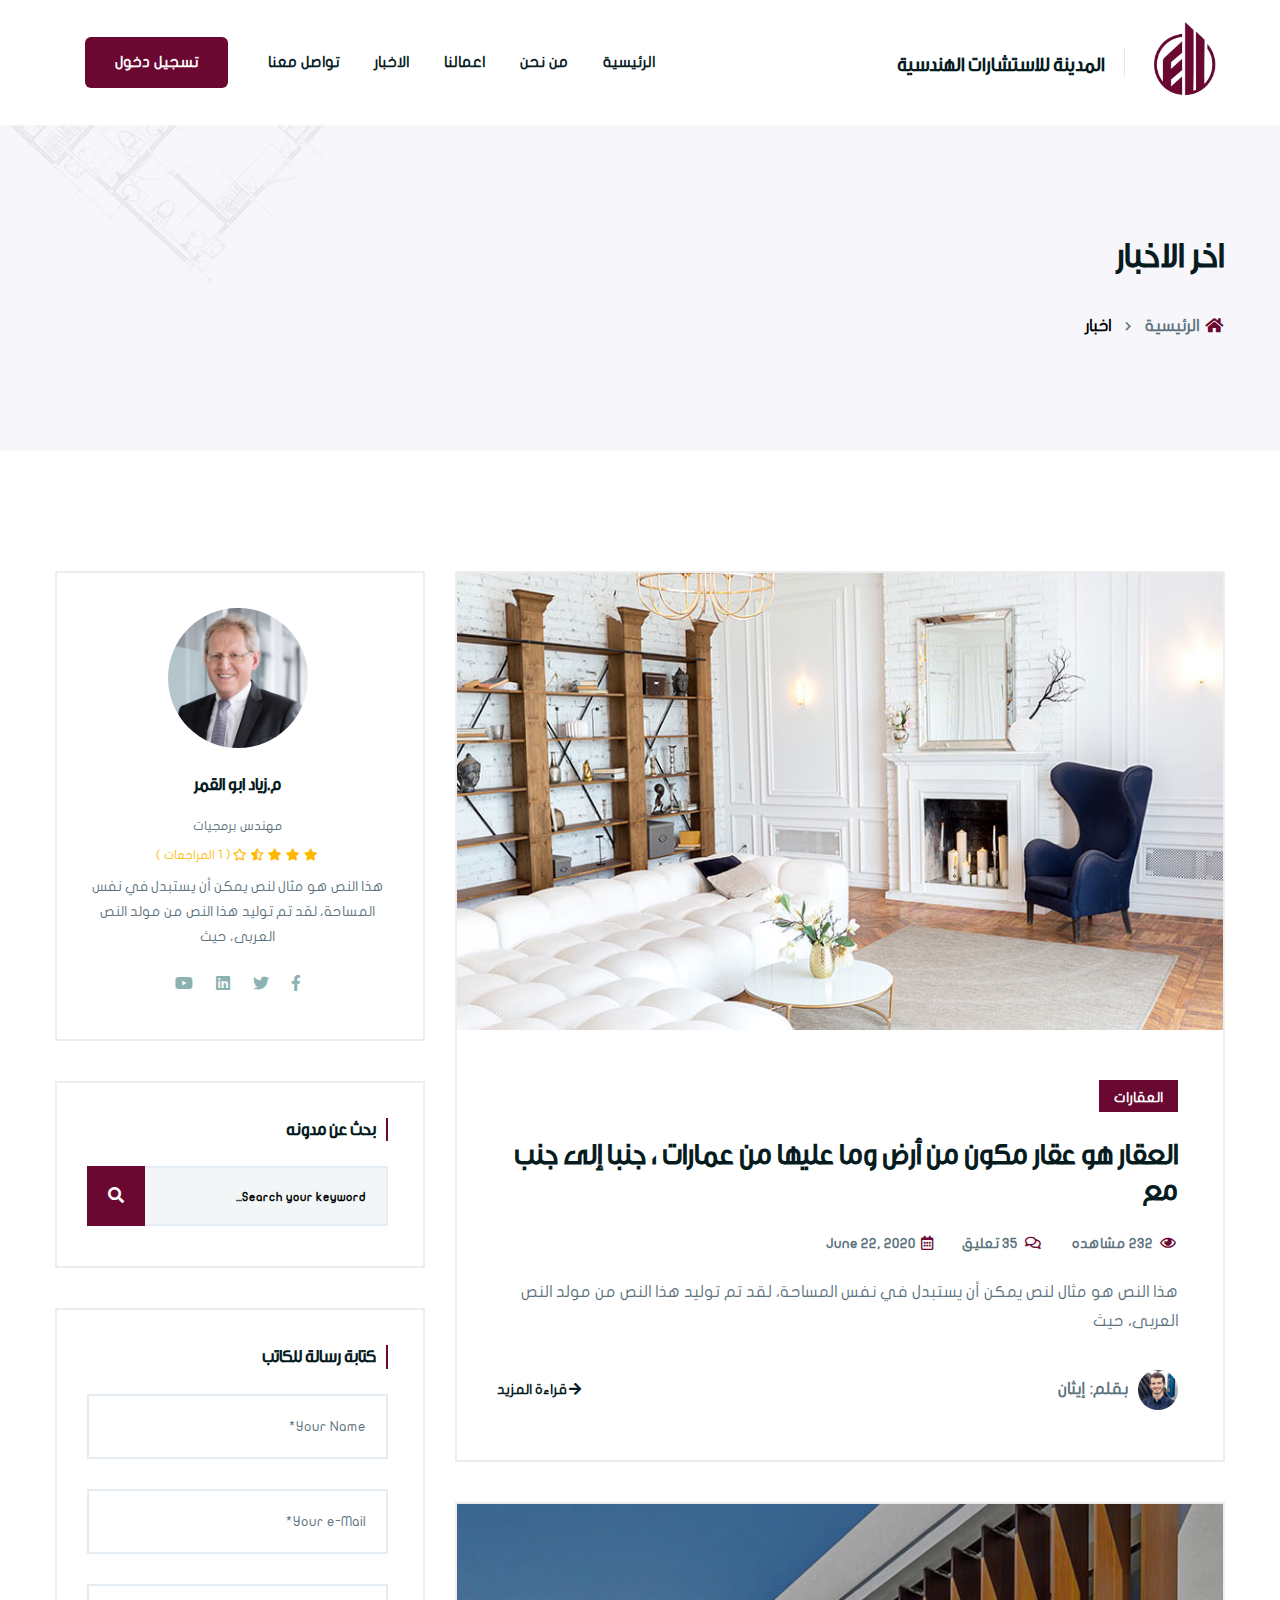
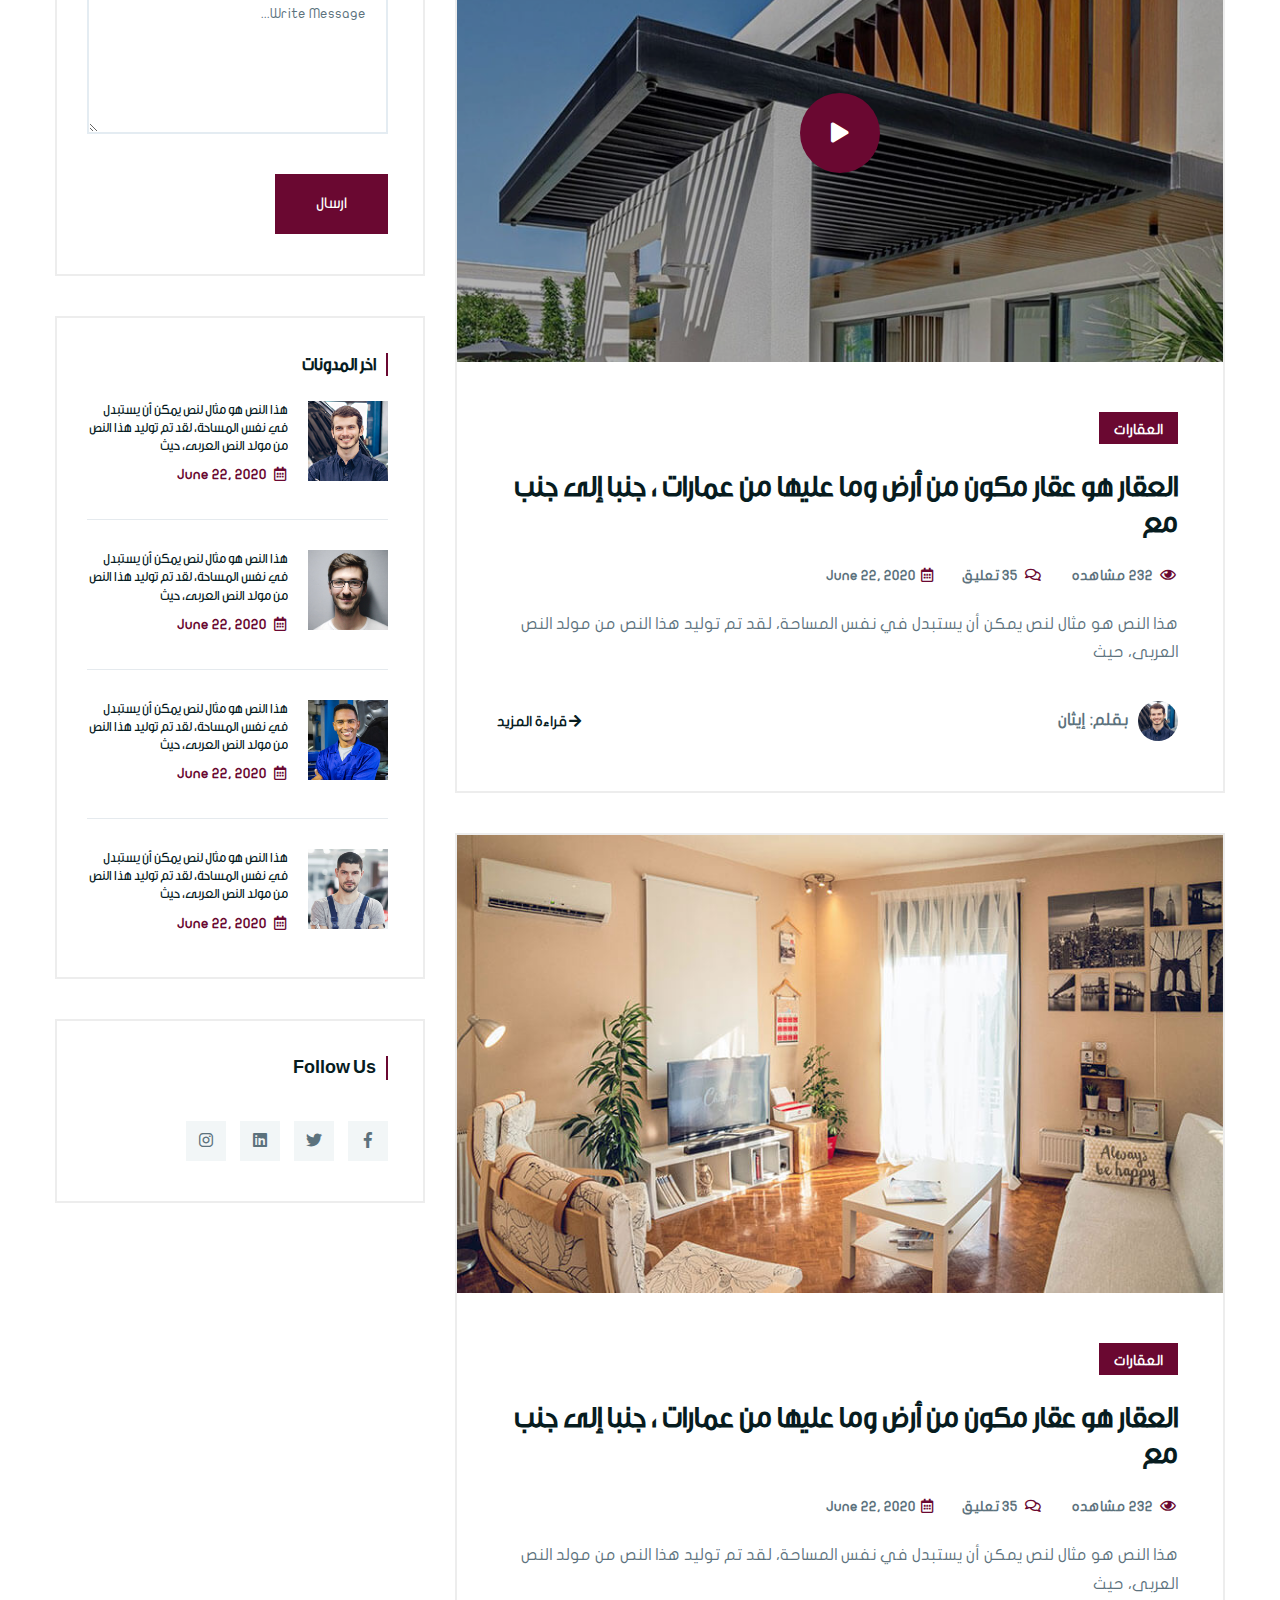
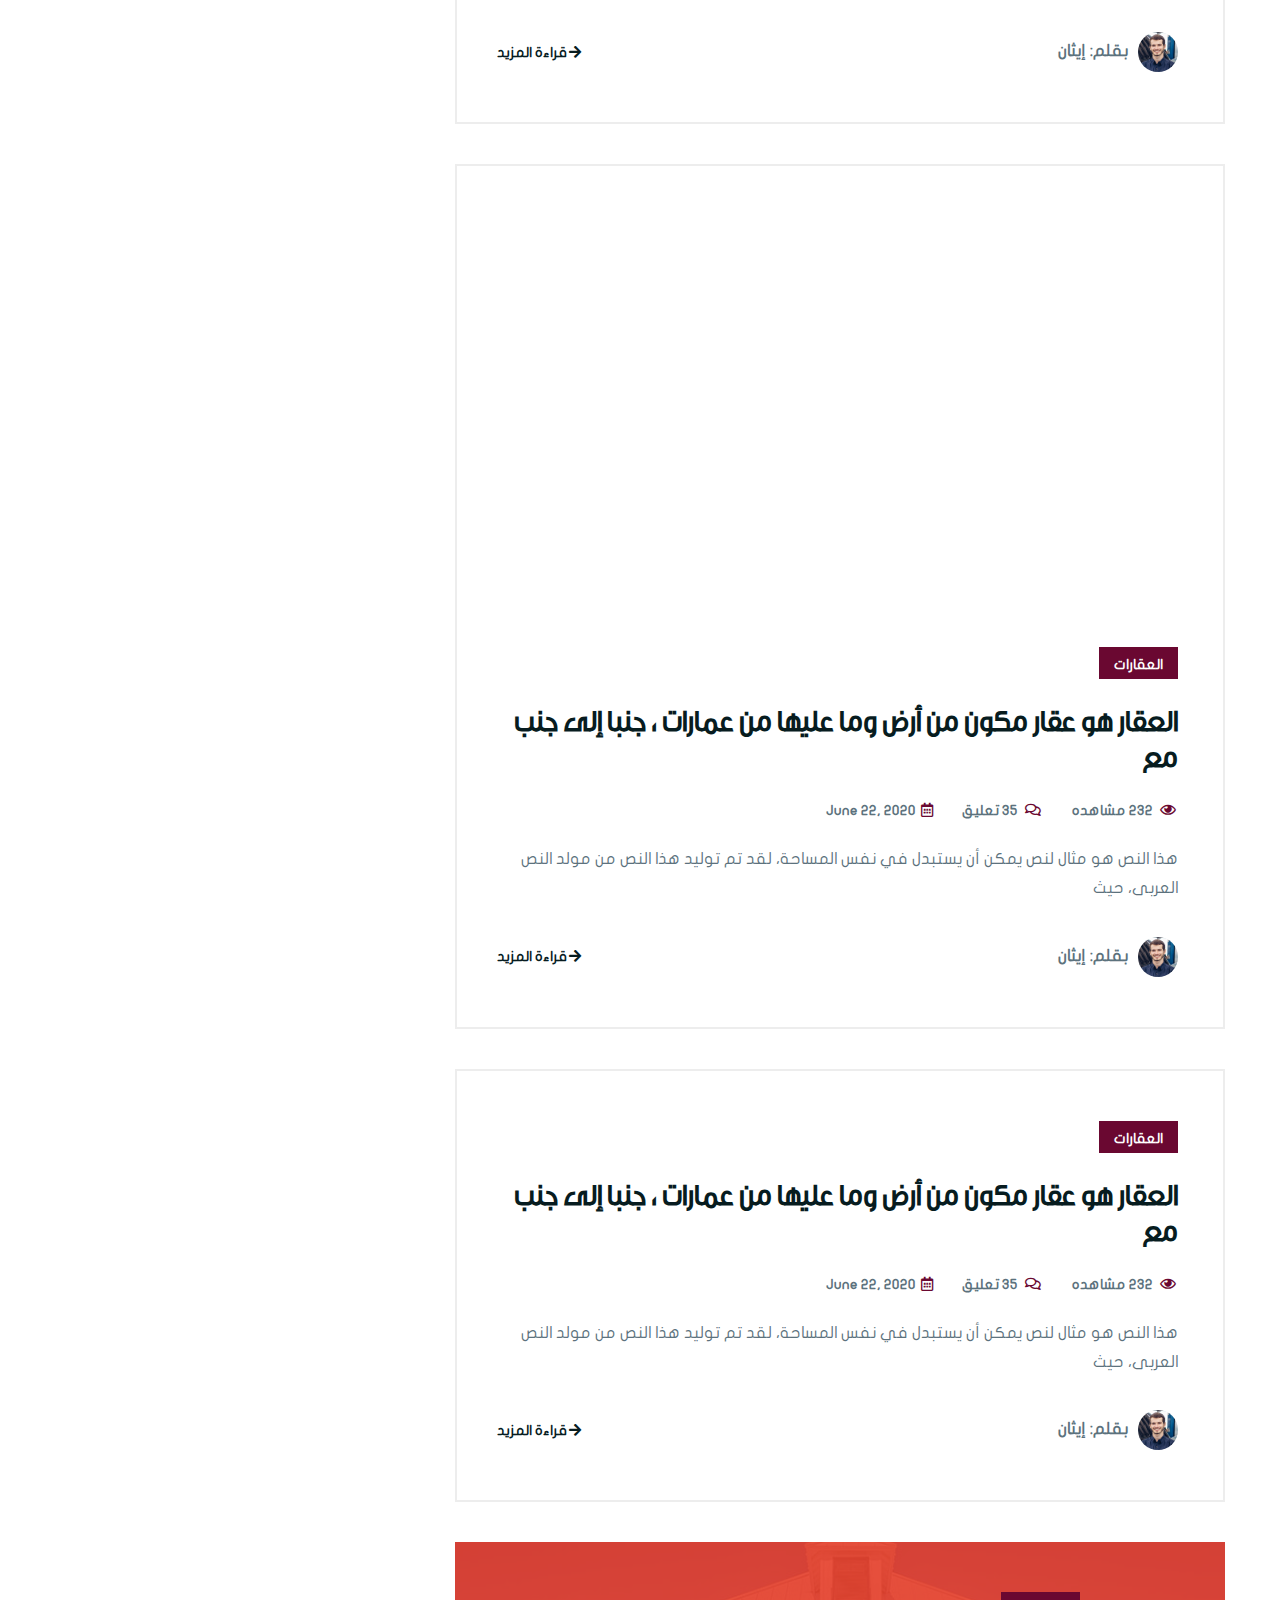
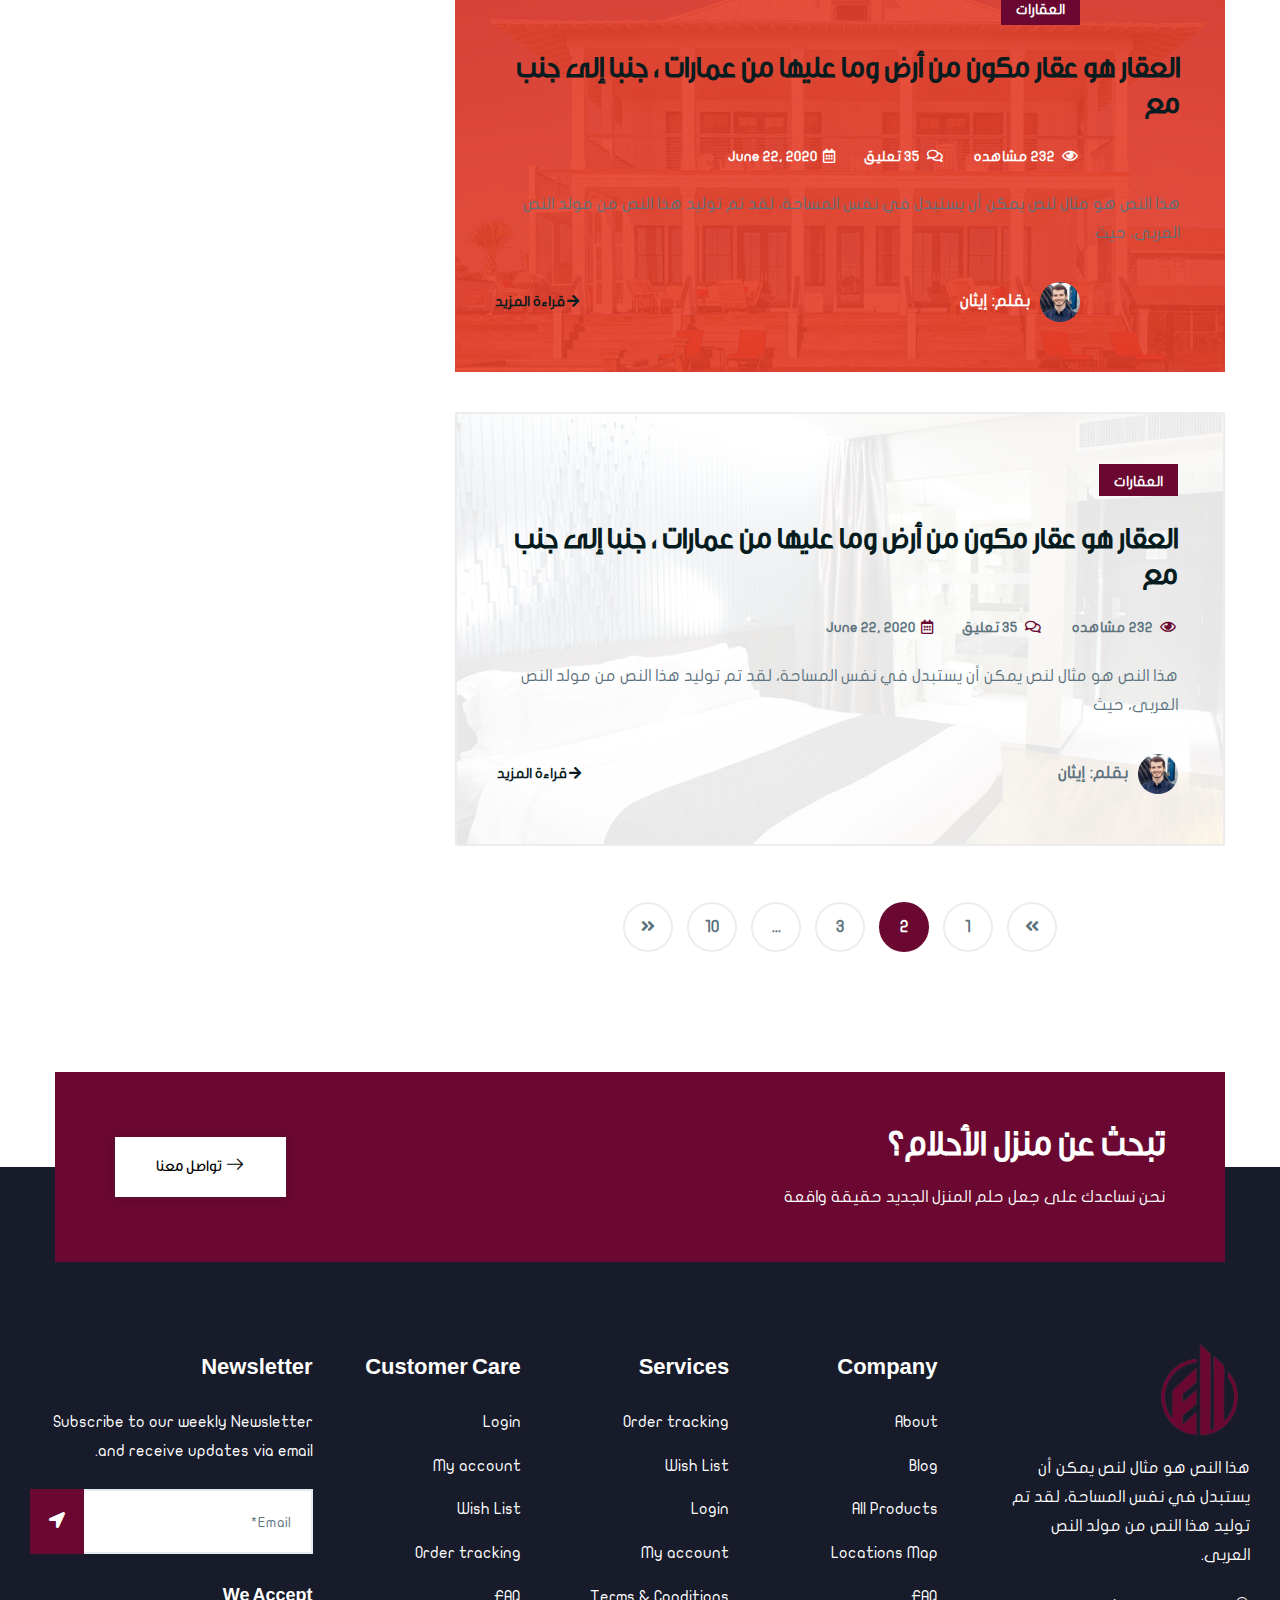
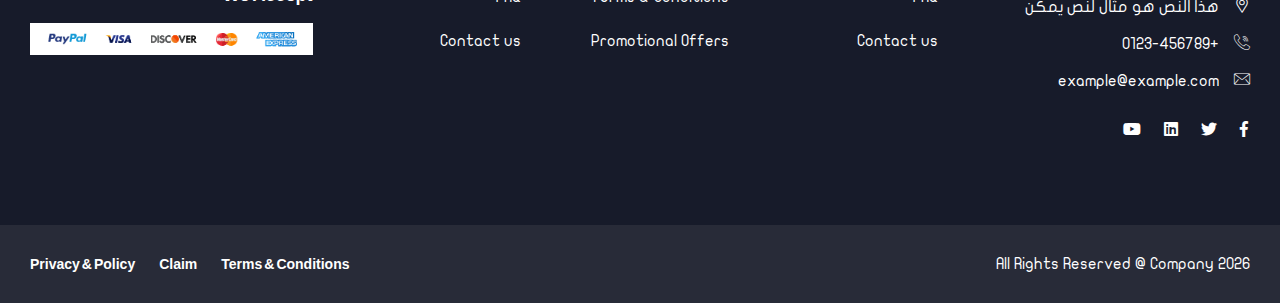
==== commit 9c6444a2: "ziad" ====
--- a/news.html
+++ b/news.html
@@ -31,7 +31,6 @@
 <!-- Body main wrapper start -->
 <div class="body-wrapper">
 
-    <!-- HEADER AREA START (header-5) -->
     <header class="ltn__header-area ltn__header-5 ltn__header-logo-and-mobile-menu-in-mobile ltn__header-transparent--- gradient-color-4---">
         <!-- ltn__header-top-area start -->
         <div class="ltn__header-top-area d-none">
@@ -97,12 +96,12 @@
                                 <a href="index.html"><img src="img/logo.png" width="80px" alt="Logo"></a>
                             </div>
                             <div class="get-support clearfix">
-                                <div class="get-support-icon">
+                                <div class="get-support-icon d-none">
                                     <i class="icon-call"></i>
                                 </div>
                                 <div class="get-support-info">
-                                    <h6>تواصل معنا</h6>
-                                    <h4><a href="tel:+123456789">123-456-789-10</a></h4>
+                                 
+                                    <h4><a href="tel:+123456789">المدينة للاستشارات الهندسية</a></h4>
                                 </div>
                             </div>
                         </div>
@@ -112,16 +111,16 @@
                             <nav>
                                 <div class="ltn__main-menu">
                                     <ul>
-                                        <li><a href="index-2.html#">الرئيسية</a>
+                                        <li><a href="index.html">الرئيسية</a>
                                          
                                         </li>
-                                        <li><a href="index-2.html#">من نحن</a>
+                                        <li><a href="about.html">من نحن</a>
                                     
                                         </li>
-                                        <li><a href="index-2.html#">اعمالنا</a>
+                                        <li><a href="portfolio.html">اعمالنا</a>
                                     
                                         </li>
-                                        <li><a href="index-2.html#">الاخبار</a>
+                                        <li><a href="news.html">الاخبار</a>
                                             <ul>
                                                 <li><a href="blog.html">News</a></li>
                                                 <li><a href="blog-grid.html">News Grid</a></li>
@@ -132,9 +131,9 @@
                                         </li>
 
                                     
-                                        <li><a href="contact.html">تواصل معنا</a></li>
+                                        <li><a href="contact_us.html">تواصل معنا</a></li>
                                         <li class="special-link">
-                                            <a href="add-listing.html">تسجيل دخول</a>
+                                            <a href="login.html">تسجيل دخول</a>
                                         </li>
                                     </ul>
                                 </div>
@@ -179,16 +178,16 @@
             </div>
             <div class="ltn__utilize-menu">
                 <ul>
-                    <li><a href="index-2.html#">الرئيسية</a>
+                    <li><a href="index.html">الرئيسية</a>
                      
                     </li>
-                    <li><a href="index-2.html#">من نحن</a>
+                    <li><a href="about.html">من نحن</a>
                 
                     </li>
-                    <li><a href="index-2.html#">اعمالنا</a>
+                    <li><a href="portfolio.html">اعمالنا</a>
                 
                     </li>
-                    <li><a href="index-2.html#">الاخبار</a>
+                    <li><a href="news.html">الاخبار</a>
                         <ul class="sub-menu">
                             <li><a href="blog.html">News</a></li>
                             <li><a href="blog-grid.html">News Grid</a></li>
@@ -199,9 +198,9 @@
                     </li>
 
                 
-                    <li><a href="contact.html">تواصل معنا</a></li>
+                    <li><a href="contact_us.html">تواصل معنا</a></li>
                     <li class="special-link">
-                        <a href="add-listing.html">تسجيل دخول</a>
+                        <a href="login.html">تسجيل دخول</a>
                     </li>
                 </ul>
             </div>
@@ -717,25 +716,7 @@
                             </div>
                         </div>
                         <!-- Tagcloud Widget -->
-                        <div class="widget ltn__tagcloud-widget">
-                            <h4 class="ltn__widget-title ltn__widget-title-border-2">Popular Tags</h4>
-                            <ul>
-                                <li><a href="blog.html#">Popular</a></li>
-                                <li><a href="blog.html#">desgin</a></li>
-                                <li><a href="blog.html#">ux</a></li>
-                                <li><a href="blog.html#">usability</a></li>
-                                <li><a href="blog.html#">develop</a></li>
-                                <li><a href="blog.html#">icon</a></li>
-                                <li><a href="blog.html#">Car</a></li>
-                                <li><a href="blog.html#">Service</a></li>
-                                <li><a href="blog.html#">Repairs</a></li>
-                                <li><a href="blog.html#">Auto Parts</a></li>
-                                <li><a href="blog.html#">Oil</a></li>
-                                <li><a href="blog.html#">Dealer</a></li>
-                                <li><a href="blog.html#">Oil Change</a></li>
-                                <li><a href="blog.html#">Body Color</a></li>
-                            </ul>
-                        </div>
+                 
                         <!-- Banner Widget -->
                         <div class="widget ltn__banner-widget d-none">
                             <a href="shop.html"><img src="img/banner/2.jpg" alt="#"></a>
--- a/css/style.css
+++ b/css/style.css
@@ -4189,7 +4189,7 @@
   margin-left: 0px; }
 
 .ltn__main-menu > ul > li > a {
-  font-size: 18px;
+  font-size: 15px;
   padding: 20px 10px;
   display: inline-block;
   white-space: nowrap;
@@ -5125,7 +5125,8 @@
   .special-link a {
     background-color: var(--ltn__secondary-color);
     color: var(--white) !important;
-    padding: 12px 30px !important; }
+    padding: 12px 30px !important; 
+  border-radius: 6px;}
     .special-link a:hover {
       background-color: var(--section-bg-1);
       color: var(--ltn__primary-color) !important; }
@@ -14200,4 +14201,34 @@
   right: 0;
   left: auto; }
 
-/*# sourceMappingURL=style.css.map */+/*# sourceMappingURL=style.css.map */
+
+/* start policy */
+.policy .image_of_policy{
+  max-height: 450px;
+  overflow: hidden;
+  border-radius: 5px;
+}
+.policy p{
+  line-height: 2.2;
+  color: #000000ab;
+}
+.policy h2{
+  font-family: 'myFirstFont', sans-serif !important;
+
+}
+.policy h2::after{
+
+  content: '';
+  height: 3px;
+  background: #6a0831d3;
+  width: 63px;
+  display: block;
+  text-align: 3;
+
+  margin: 0 auto;
+  padding-top: 10;
+  margin-top: 10px;
+}
+
+/* end policy */